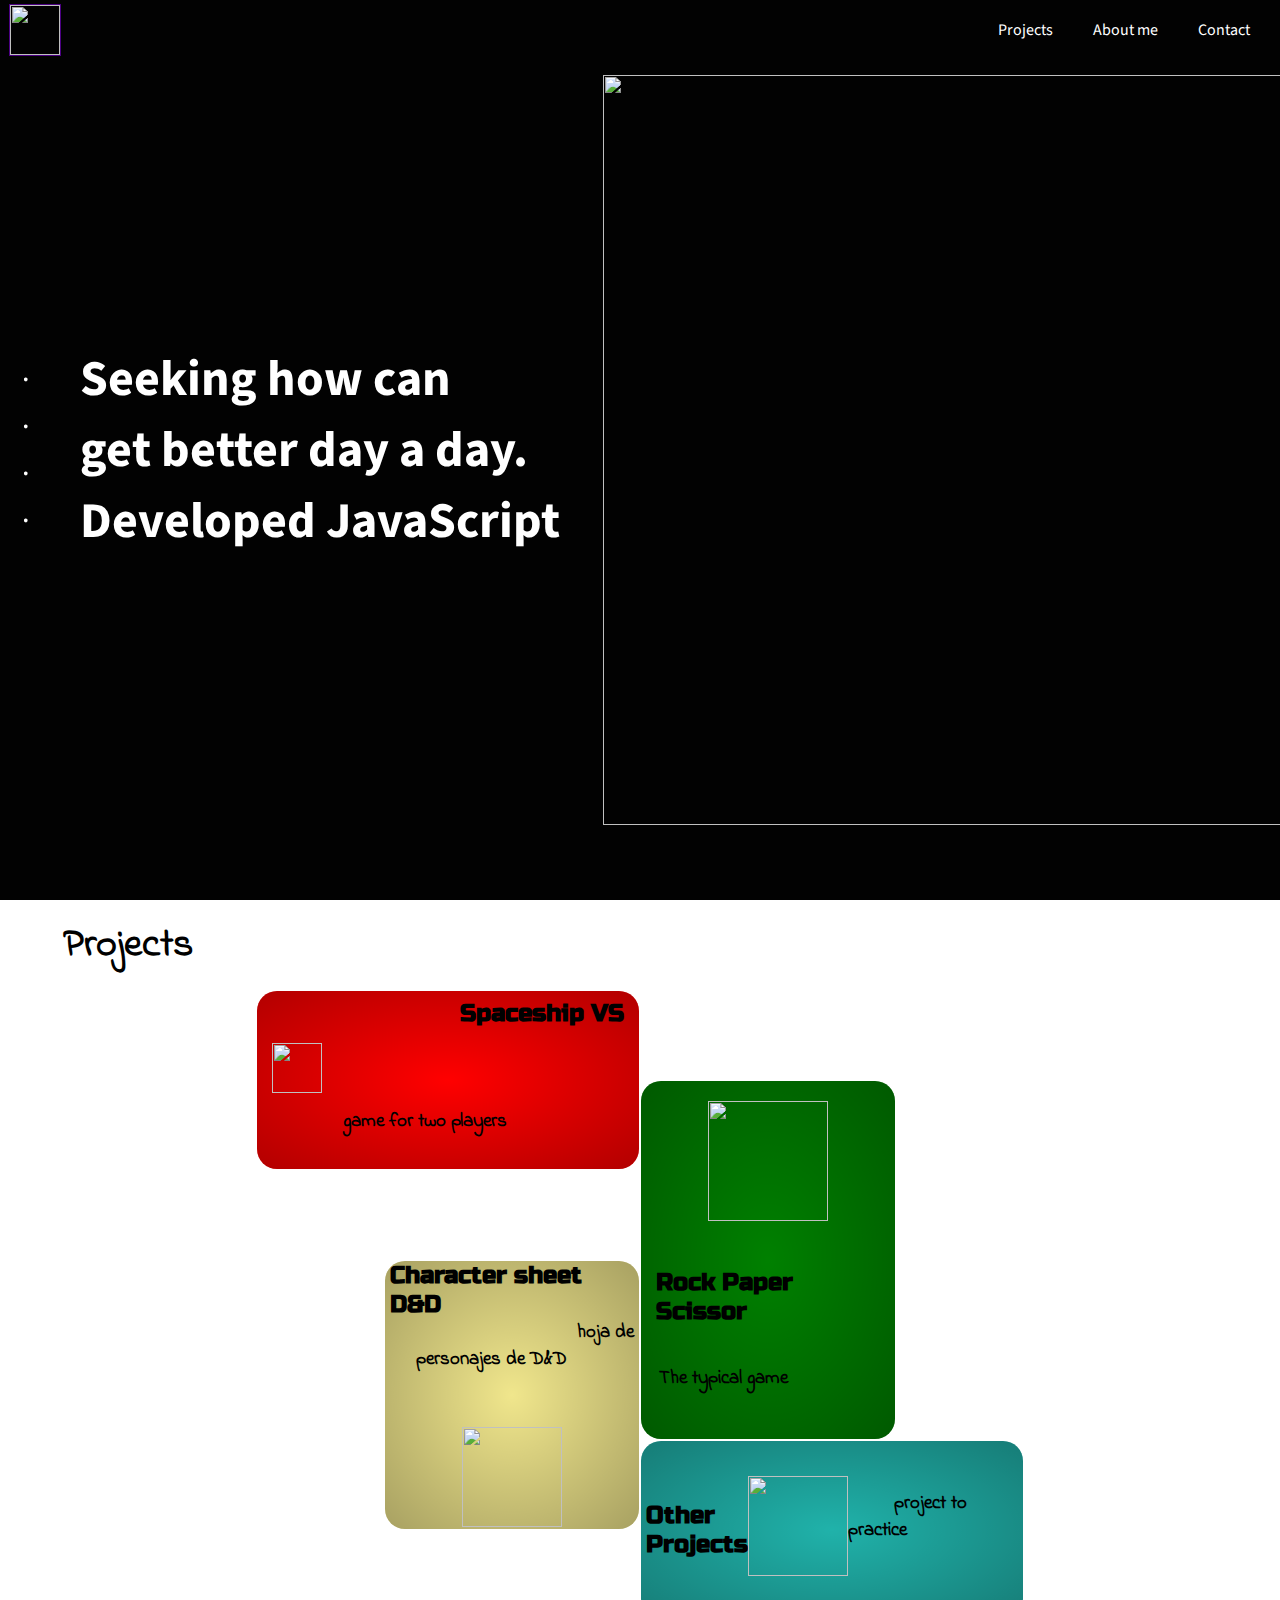
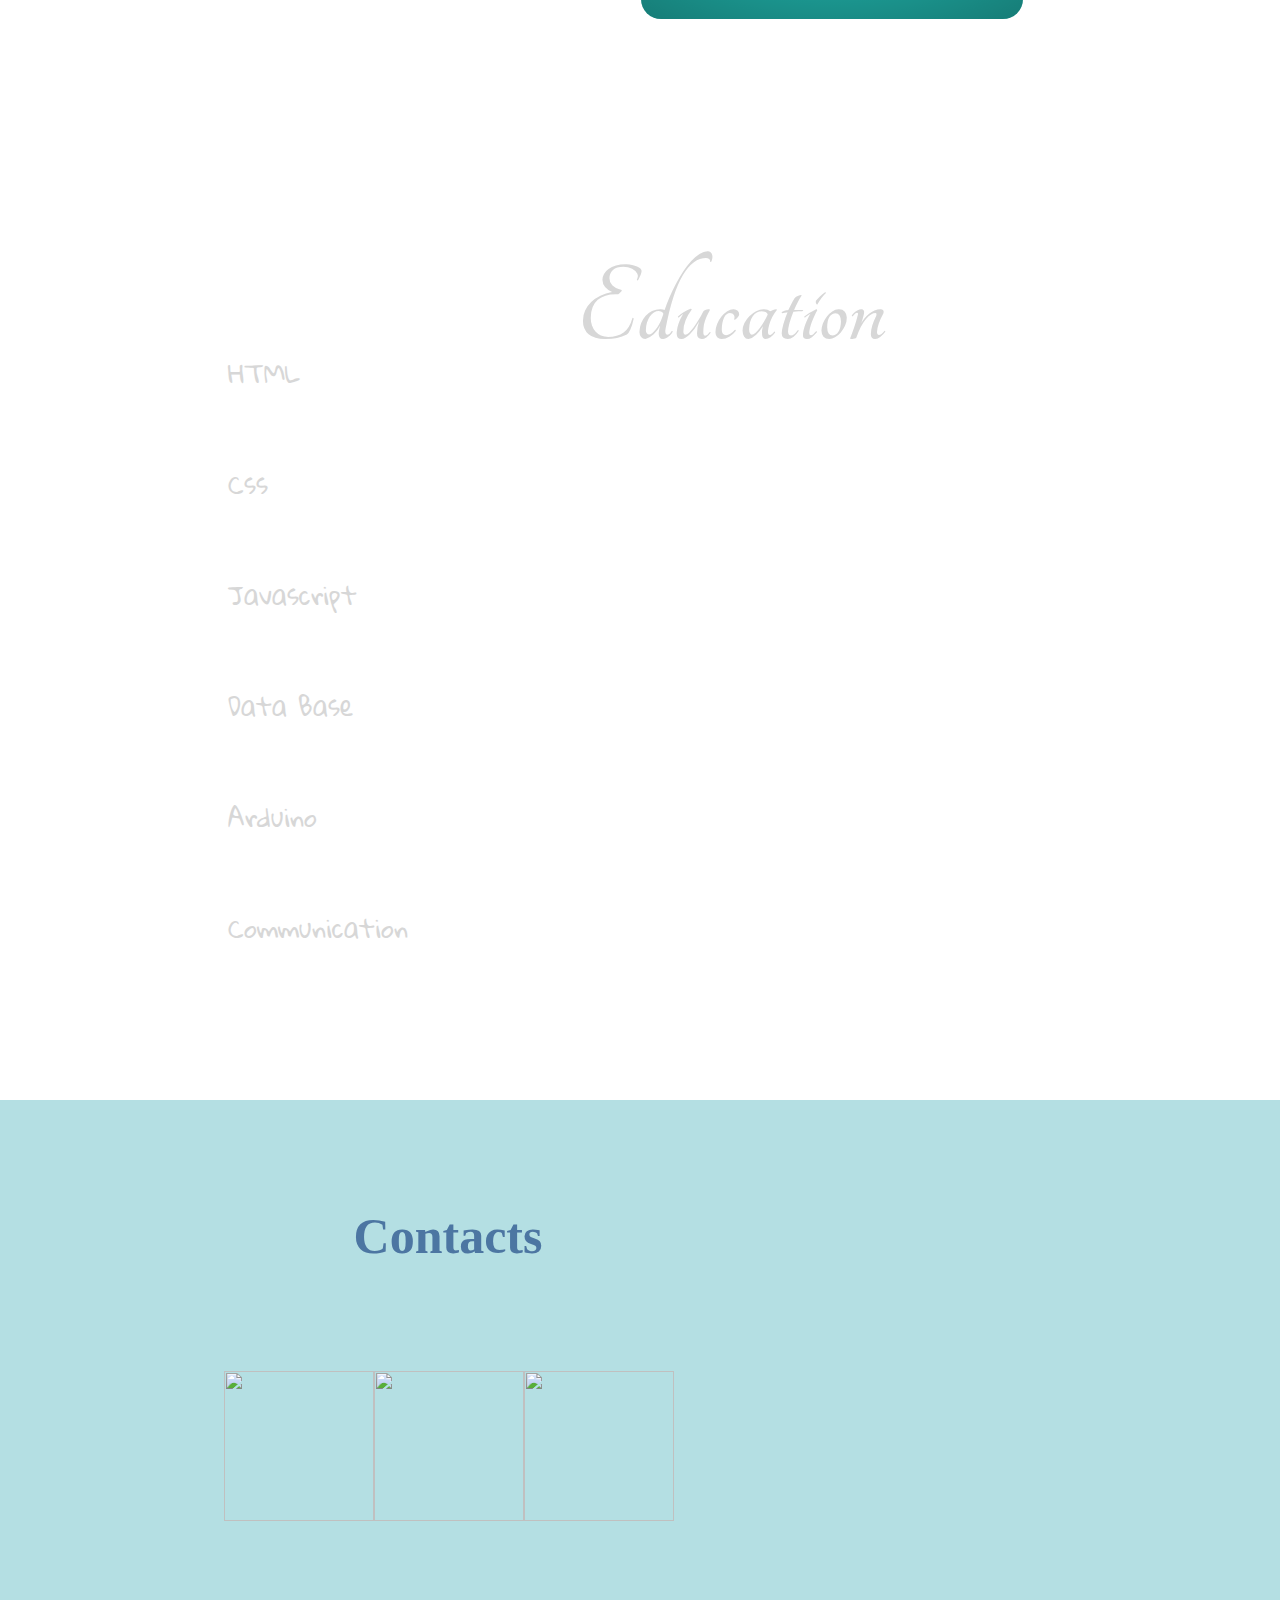
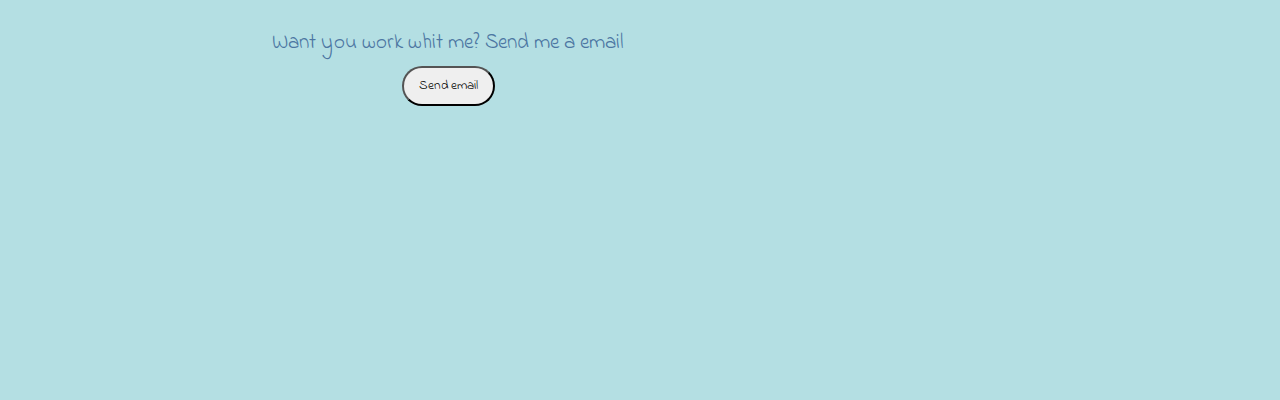
==== index.html @ deb3b465 "terminada version 1 pc" ====
<!DOCTYPE html>
<html lang="en">
<head>
    <meta charset="UTF-8">
    <meta name="viewport" content="width=device-width, initial-scale=1.0">
    <link rel="icon" href="./utils/images/logo.png">
    <link href="https://fonts.googleapis.com/css2?family=Gloria+Hallelujah&family=Kranky&family=Permanent+Marker&family=Playfair+Display&family=Tangerine:wght@700&display=swap" rel="stylesheet">    <link href="https://fonts.googleapis.com/css2?family=Indie+Flower&family=Russo+One&display=swap" rel="stylesheet">
    <link href="https://fonts.googleapis.com/css2?family=Source+Sans+Pro:wght@600&display=swap" rel="stylesheet">
    <link rel="stylesheet" href="./utils/css/style.css">
    <title>Enrique Rodríguez</title>
</head>
<body id="body">
    <nav class="nav">
        <a id="globalNavHeader" class="nav--header"><p class="point--header">·</p><span class="point--header--title"> Header</span></a>
        <a id="globalNavProject" class="nav--projects"><p class="point--projects">·</p><span class="point--projects--title"> Projects</span></a>
        <a id="globalNavEducation" class="nav--education"><p class="point--education">·</p><span class="point--education--title"> Education</span></a>
        <a id="globalNavContact" class="nav--contact"><p class="point--contact">·</p><span class="point--contact--title"> Contact</span></a>
    </nav>
    <header class="header" id="header">
        <div class="header__top">
            <figure class="header__top__figure">
                <img class="header__top__figure--logo" src="./utils/images/logo.png" alt="">
            </figure>       
            <ul class="header__top__nav">
                <li id="headNavProject" class="header__top__nav__li">
                    <p class="header__top__nav__li--projects" id="navProjects">Projects</p>
                </li>
                <li id="HeadNavEducation" class="header__top__nav__li">
                    <p class="header__top__nav__li--about-me" id="navEducation">About me</p>
                </li>
                <li id="HeadNavContact" class="header__top__nav__li">
                    <p class="header__top__nav__li--contact" id="navContact">Contact</p>
                </li>
            </ul>
        </div>
        <div class="header__body">
            <div class="container--header-body">
                <h1 class="header__body__h1">Seeking how can<br>get better day a day.<br>Developed JavaScript</h1>
            </div>
            <div class="container--header-body">
                <img class="header__body__img" src="./utils/images/foto-fondo.png" alt="">
            </div>
        </div>
    </header>

    <section class="projects" id="projects">
        <h1 class="projects--title">Projects</h1>
        <article id="projectOne" class="projects__one">
            <div>
                <h2 class="projects__one__h2">Spaceship VS</h2>
                <figure class="projects__one__figure">
                    <img class="projects__one__figure__img" src="./utils/images/nave.png" alt="">
                    <img id="lightning" class="projects__one__figure__img--two hidden" src="./utils/images/rayo.png" alt="">
                </figure>
                <h3 class="projects__one__h3"><span>It´s a little</span> game for two players <span>when you can destroy a your friend or... enemy</span></h3>
            </div>
        </article>

        <article id="projectTwo" class="projects__two">
            <div>
                <figure class="projects__two__figure">
                    <img id="paper" class="projects__two__figure__img" src="./utils/images/papel.png" alt="">
                </figure>
                <h2 class="projects__two__h2">Rock Paper Scissor</h2>
                <h3 class="projects__two__h3">The typical game<span>, soon, rock, paper, scissor, lizard, spock 🖖</span></h3>
            </div>
        </article>

        <article id="projectThree" class="projects__three">
            <div>
                <h2 class="projects__two__h2">Character sheet D&D</h2>
                <h3 class="projects__three__h3"><span>Esta vez en español, </span>hoja de personajes de D&D<span> ayudas para hacer tu personaje más rápido</span></h3>
                    <figure class="projects__three__figure">
                        <img id="dyd" class="projects__three__figure__img" src="./utils/images/dragon.png" alt="">
                        <img id="dydComplete" class="projects__three__figure__img--complete hidden" src="./utils/images/logodyd.png" alt="">
                    </figure>
            </div>
        </article>

        <article id="projectFour" class="projects__four">
            <div class="project__four__div">
                <h3 class="projects__four__h3"><span>Other </span>project to practice <span>what i have learned</span></h3>
                <figure class="projects__four__figure">
                    <img id="raiz" class="projects__four__figure__img" src="./utils/images/raiz.png" alt="">
                    <img id="arbol" class="projects__four__figure__img hidden" src="./utils/images/arbol.png" alt="">
                </figure>
                <h2 class="projects__four__h2">Other Projects</h2>
            </div>
        </article>
    </section>

    <section class="education" id="education">
        <article class="education__code">
            <h1 class="education__code--title">Education</h1>
            <div class="education__code--program">
                <p id="html">HTML</p>
                <p id="css">Css</p>
                <p id="javascript">Javascript</p>
                <p id="dataBase">Data Base</p>
                <p id="arduino">Arduino</p>
                <p id="communication">Communication</p>
            </div>
        </article>
        <article class="education__dev">
            <div class="education__dev__html">
                <img class="education__dev__html__img html hidden" src="./utils/images/html.png" alt="">
            </div>
            <div class="education__dev__css">
                <img class="education__dev__css__img css hidden" src="./utils/images/css.png" alt="">
            </div>
            <div class="education__dev__sass">
                <img class="education__dev__sass__img css hidden" src="./utils/images/sass.png" alt="">
            </div>
            <div class="education__dev__js">
                <img class="education__dev__js__img javascript hidden" src="./utils/images/js.png" alt="">
            </div>
            <div class="education__dev__typescript">
                <img class="education__dev__typescript__img javascript hidden" src="./utils/images/typescript.png" alt="">
            </div>
            <div class="education__dev__node">
                <img class="education__dev__node__img javascript hidden" src="./utils/images/node.png" alt="">
            </div>
            <div class="education__dev__johnny-five">
                <img class="education__dev__johnny-five__img javascript hidden" src="./utils/images/j5-logo.svg" alt="">
            </div>
            <div class="education__dev__arduino">
                <img class="education__dev__arduino__img arduino hidden" src="./utils/images/arduino.png" alt="">
            </div>
            <div class="education__dev__sql">
                <img class="education__dev__sql__img dataBase hidden" src="./utils/images/sql-logo.png" alt="">
            </div>
            <div class="education__dev__mysql">
                <img class="education__dev__mysql__img dataBase hidden" src="./utils/images/mysql.png" alt="">
            </div>
            <div class="education__dev__git">
                <img class="education__dev__git__img communication other hidden" src="./utils/images/git-logo.png" alt="">
            </div>
            <div class="education__dev__uml">
                <img class="education__dev__git__img communication other hidden" src="https://image.winudf.com/v2/image/dXRuZy5yb21hbi5hcHAudW1sX2ljb25fMF9hYzNmZGY5OQ/icon.png?w=170&fakeurl=1" alt="">
            </div>
        </article>
    </section>

    <footer class="footer" id="footer">
        <div class="footer__contacts">
            <h1 class="footer__contacts--title">Contacts</h1>
            <div class="footer__contacts--red">
                <img src="https://i.pinimg.com/originals/58/f4/72/58f4723d8f23906bdcb058604075ad2a.png" alt="">
                <img src="./utils/images/git-logo.png" alt="">
                <img src="https://pluspng.com/img-png/linkedin-png-256x256-px-linkedin-logo-png-download-256.png" alt="">
            </div>
            <div class="footer__contact--email">
                <p>Want you work whit me? Send me a email</p>
                <div class="footer__contact--email--send">
                    <input id="send" class="button" type="button" value="Send email">
                </div>
            </div>
        </div>
    </footer>
    <script type="module" src="./assets/index.js"></script>
</body>
</html>
---- utils/css/style.css ----
.footer .footer__contacts .footer__contact--email, .footer .footer__contacts .footer__contacts--red, .footer .footer__contacts, .education .education__dev, .education .education__code, .education, .projects .projects__one .projects__one__figure, .projects .projects--title, .header .header__body .container--header-body, .header .header__top .header__top__nav .header__top__nav__li p, .header .header__top .header__top__nav, .header .header__top .header__top__figure, .header .header__top, .nav a, .nav a .point--contact, .nav a .point--education, .nav a .point--projects, .nav a .point--header, .nav {
  display: flex;
  justify-content: center;
  align-items: center;
}

.projects, .header {
  width: 100vw;
  height: 100vh;
  max-width: 100%;
}

* {
  margin: 0;
  padding: 0;
}

html {
  scroll-behavior: smooth;
}

body {
  overflow: hidden;
}

.nav {
  height: 100vh;
  position: fixed;
  top: 0;
  left: 0;
  color: white;
  z-index: 10;
  flex-direction: column;
  align-items: flex-start;
  margin-left: 10px;
  font-family: "Source sand serif";
  cursor: pointer;
}
.nav a .point--contact, .nav a .point--education, .nav a .point--projects, .nav a .point--header {
  margin: 2px 0px;
  width: 30px;
  cursor: pointer;
  font-size: 30px;
  transition: 1s;
}
.nav a .point--contact--title, .nav a .point--education--title, .nav a .point--projects--title, .nav a .point--header--title {
  position: absolute;
  left: -150px;
  transition: 0.7s;
  cursor: pointer;
  font-size: 25px;
}
.nav a {
  position: relative;
}
.nav a:hover span {
  left: 20px;
}

.header {
  position: relative;
}
.header .header__top {
  width: inherit;
  max-width: inherit;
  height: 60px;
  justify-content: space-between;
  position: absolute;
  z-index: 3;
}
.header .header__top .header__top__figure {
  outline: 1px solid indigo;
  width: 50px;
  height: 50px;
  margin-left: 10px;
}
.header .header__top .header__top__figure .header__top__figure--logo {
  width: 100%;
  height: 100%;
}
.header .header__top .header__top__nav {
  margin-right: 10px;
  list-style: none;
}
.header .header__top .header__top__nav .header__top__nav__li p {
  margin: 0 20px;
  cursor: pointer;
  color: white;
  font-family: "Source Sans Pro", sans-serif;
  text-align: center;
  transition: 0.5s;
}
.header .header__top .header__top__nav .header__top__nav__li p:hover {
  font-size: 20px;
}
.header .header__body {
  background-color: #020202;
  height: 100%;
  width: 100%;
  display: grid;
  grid-template-columns: 50% 50%;
  position: relative;
  overflow: hidden;
}
.header .header__body .container--header-body .header__body__h1 {
  color: white;
  grid-column: 1/2;
  position: absolute;
  margin: 0 50px;
  z-index: 2;
  font-family: "Source Sans Pro", sans-serif;
  font-size: 50px;
}
.header .header__body .container--header-body .header__body__img {
  grid-template-rows: 2/3;
  width: 715px;
  height: 750px;
  overflow: none;
  position: absolute;
  z-index: 1;
}

.projects {
  display: grid;
  grid-template-rows: repeat(10, 10%);
  grid-template-columns: repeat(10, 10%);
  font-family: "Indie Flower", cursive;
  background-image: url("../images/pintura.jpg");
  background-position: center;
  background-size: cover;
}
.projects .projects--title {
  grid-column: 1/3;
  font-size: 40px;
}
.projects .projects__four, .projects .projects__three, .projects .projects__two, .projects .projects__one {
  border-radius: 20px;
  margin: 1px;
  transition: 1s;
  cursor: pointer;
}
.projects .projects__four div, .projects .projects__three div, .projects .projects__two div, .projects .projects__one div {
  display: flex;
  flex-direction: column;
  justify-content: space-around;
  height: 100%;
  background: radial-gradient(rgba(255, 255, 255, 0), rgba(0, 0, 0, 0.3));
  border-radius: 20px;
  padding: 0px 5px;
}
.projects .projects__four h2, .projects .projects__three h2, .projects .projects__two h2, .projects .projects__one h2 {
  font-family: "Russo One", sans-serif;
}
.projects .projects__four .projects__four__h3 span, .projects .projects__three .projects__three__h3 span, .projects .projects__two .projects__two__h3 span, .projects .projects__one .projects__one__h3 span {
  visibility: hidden;
}
.projects .projects__four:hover, .projects .projects__three:hover, .projects .projects__two:hover, .projects .projects__one:hover {
  transform: scale(1.5);
  z-index: 10;
}
.projects .projects__four:hover span, .projects .projects__three:hover span, .projects .projects__two:hover span, .projects .projects__one:hover span {
  visibility: visible;
}
.projects .projects__one {
  grid-column: 3/6;
  grid-row: 2/4;
  background-color: red;
}
.projects .projects__one .projects__one__h2 {
  text-align: right;
  margin-right: 10px;
}
.projects .projects__one .projects__one__figure {
  justify-content: start;
}
.projects .projects__one .projects__one__figure__img {
  width: 50px;
  height: 50px;
  margin-left: 10px;
}
.projects .projects__one .projects__one__figure__img--two {
  width: 65px;
  height: 45px;
}
.projects .projects__one .projects__one__h3 {
  text-align: right;
  margin-right: 15px;
}
.projects .projects__two {
  grid-column: 6/8;
  grid-row: 3/7;
  background-color: green;
}
.projects .projects__two .projects__two__h2 {
  margin-left: 10px;
}
.projects .projects__two .projects__two__figure {
  text-align: center;
}
.projects .projects__two .projects__two__figure .projects__two__figure__img {
  width: 120px;
  height: 120px;
}
.projects .projects__two .projects__two__h3 {
  text-align: center;
}
.projects .projects__three {
  grid-column: 4/6;
  grid-row: 5/8;
  background-color: khaki;
}
.projects .projects__three .projects__three__h2 {
  text-align: right;
  margin-right: 10px;
}
.projects .projects__three .projects__three__figure {
  text-align: center;
}
.projects .projects__three .projects__three__figure .projects__three__figure__img {
  width: 100px;
  height: 100px;
}
.projects .projects__three .projects__three__figure .projects__three__figure__img--complete {
  width: 220px;
  height: 120px;
}
.projects .projects__three .projects__three__h3 {
  text-align: right;
}
.projects .projects__four {
  grid-column: 6/9;
  grid-row: 7/9;
  background-color: lightseagreen;
}
.projects .projects__four .project__four__div {
  flex-direction: row-reverse;
  justify-content: center;
  align-items: center;
}
.projects .projects__four .projects__four__figure__img {
  box-sizing: border-box;
  width: 100px;
  height: 100px;
}
.education {
  height: 100vh;
  position: relative;
  font-family: "Tangerine", cursive;
  font-size: 58px;
  background-image: url(https://i.pinimg.com/originals/39/2a/18/392a18f48f364f2d7e80606d2221eb50.jpg);
  background-repeat: no-repeat;
  background-size: 150%;
  background-position-x: center;
}
.education .education__code {
  flex-direction: column;
  width: 70%;
  margin-right: 10%;
  color: #D7D7D7;
}
.education .education__code .education__code--title {
  position: absolute;
  top: 50px;
  left: 45%;
}
.education .education__code .education__code--program {
  width: 50%;
}
.education .education__code .education__code--program p {
  width: inherit;
  padding: 30px;
  padding-right: 50%;
  font-size: 25px;
  margin-right: 10%;
  font-family: "Gloria Hallelujah", cursive;
  cursor: pointer;
}
.education .education__code .education__code--program p:hover {
  text-decoration: line-through;
}
.education .education__dev {
  width: 30%;
  flex-wrap: wrap;
  background-color: rgba(255, 255, 255, 0.9);
  border-radius: 50px;
  margin-right: 20px;
}
.education .education__dev img {
  width: 100px;
  height: 100px;
  margin: 15px;
}
.education .education__dev .education__dev__sql__img {
  height: 60px;
}

.footer {
  height: 100vh;
  background-image: url(https://i2.wp.com/mbcgroup.co/wp-content/uploads/2019/02/Contact-us-2.jpg?ssl=1);
  background-size: contain;
  background-repeat: no-repeat;
  background-color: #B4DFE3;
  background-position: bottom;
  color: #4C76A2;
}
.footer .footer__contacts {
  width: 70%;
  height: 80%;
  flex-direction: column;
  justify-content: space-evenly;
}
.footer .footer__contacts .footer__contacts--title {
  font-size: 50px;
  font-family: "Permanent Marker", cursive;
}
.footer .footer__contacts .footer__contacts--red {
  width: 50%;
  justify-content: space-between;
  cursor: pointer;
}
.footer .footer__contacts .footer__contacts--red img {
  width: 150px;
  height: 150px;
}
.footer .footer__contacts .footer__contact--email {
  flex-direction: column;
}
.footer .footer__contacts .footer__contact--email p {
  font-size: 21px;
  font-family: "Indie Flower", cursive;
}
.footer .footer__contacts .footer__contact--email .button, .footer .footer__contacts .footer__contact--email .email {
  padding: 7px;
  border-radius: 20px;
  margin: 8px;
  outline: none;
}
.footer .footer__contacts .footer__contact--email .email {
  width: 200px;
  font-family: "Indie Flower", cursive;
}
.footer .footer__contacts .footer__contact--email .button {
  font-family: "Indie Flower", cursive;
  padding: 8px 15px;
  cursor: pointer;
}

.hidden {
  display: none;
}

/*# sourceMappingURL=style.css.map */
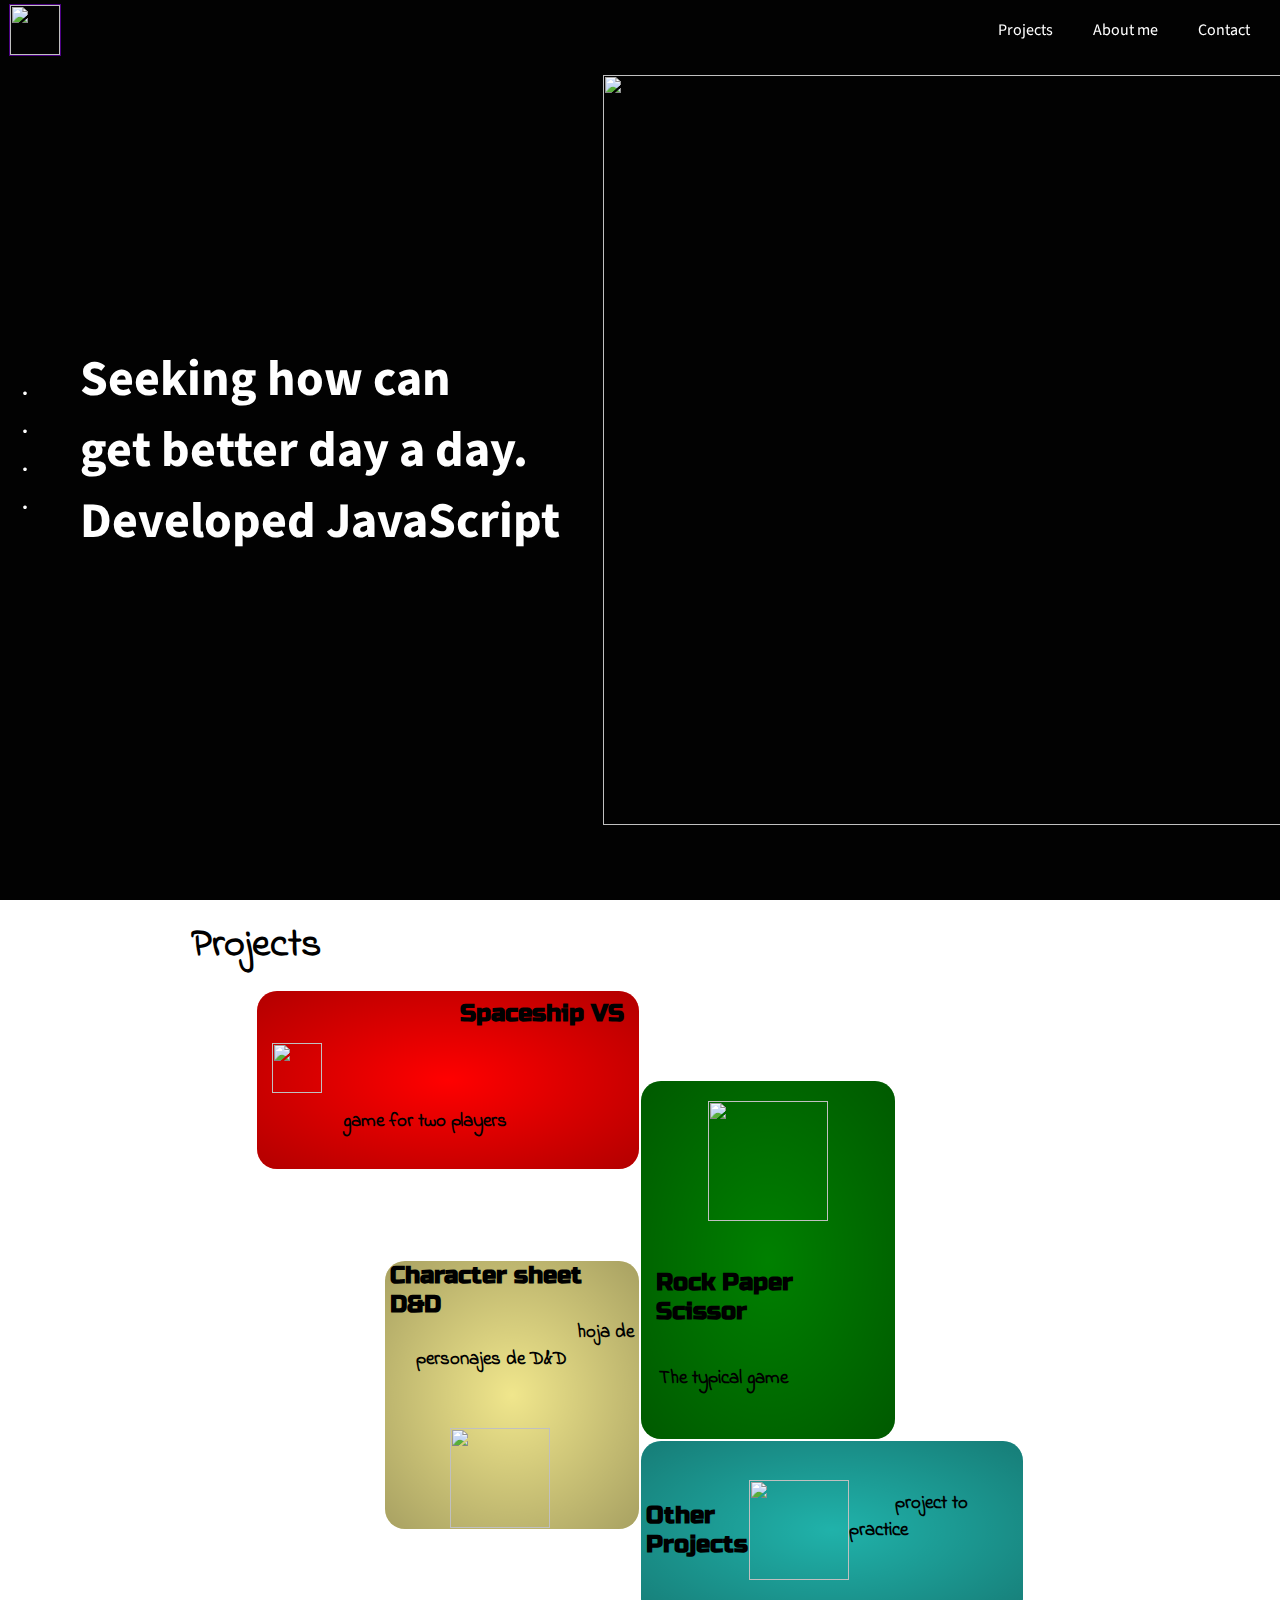
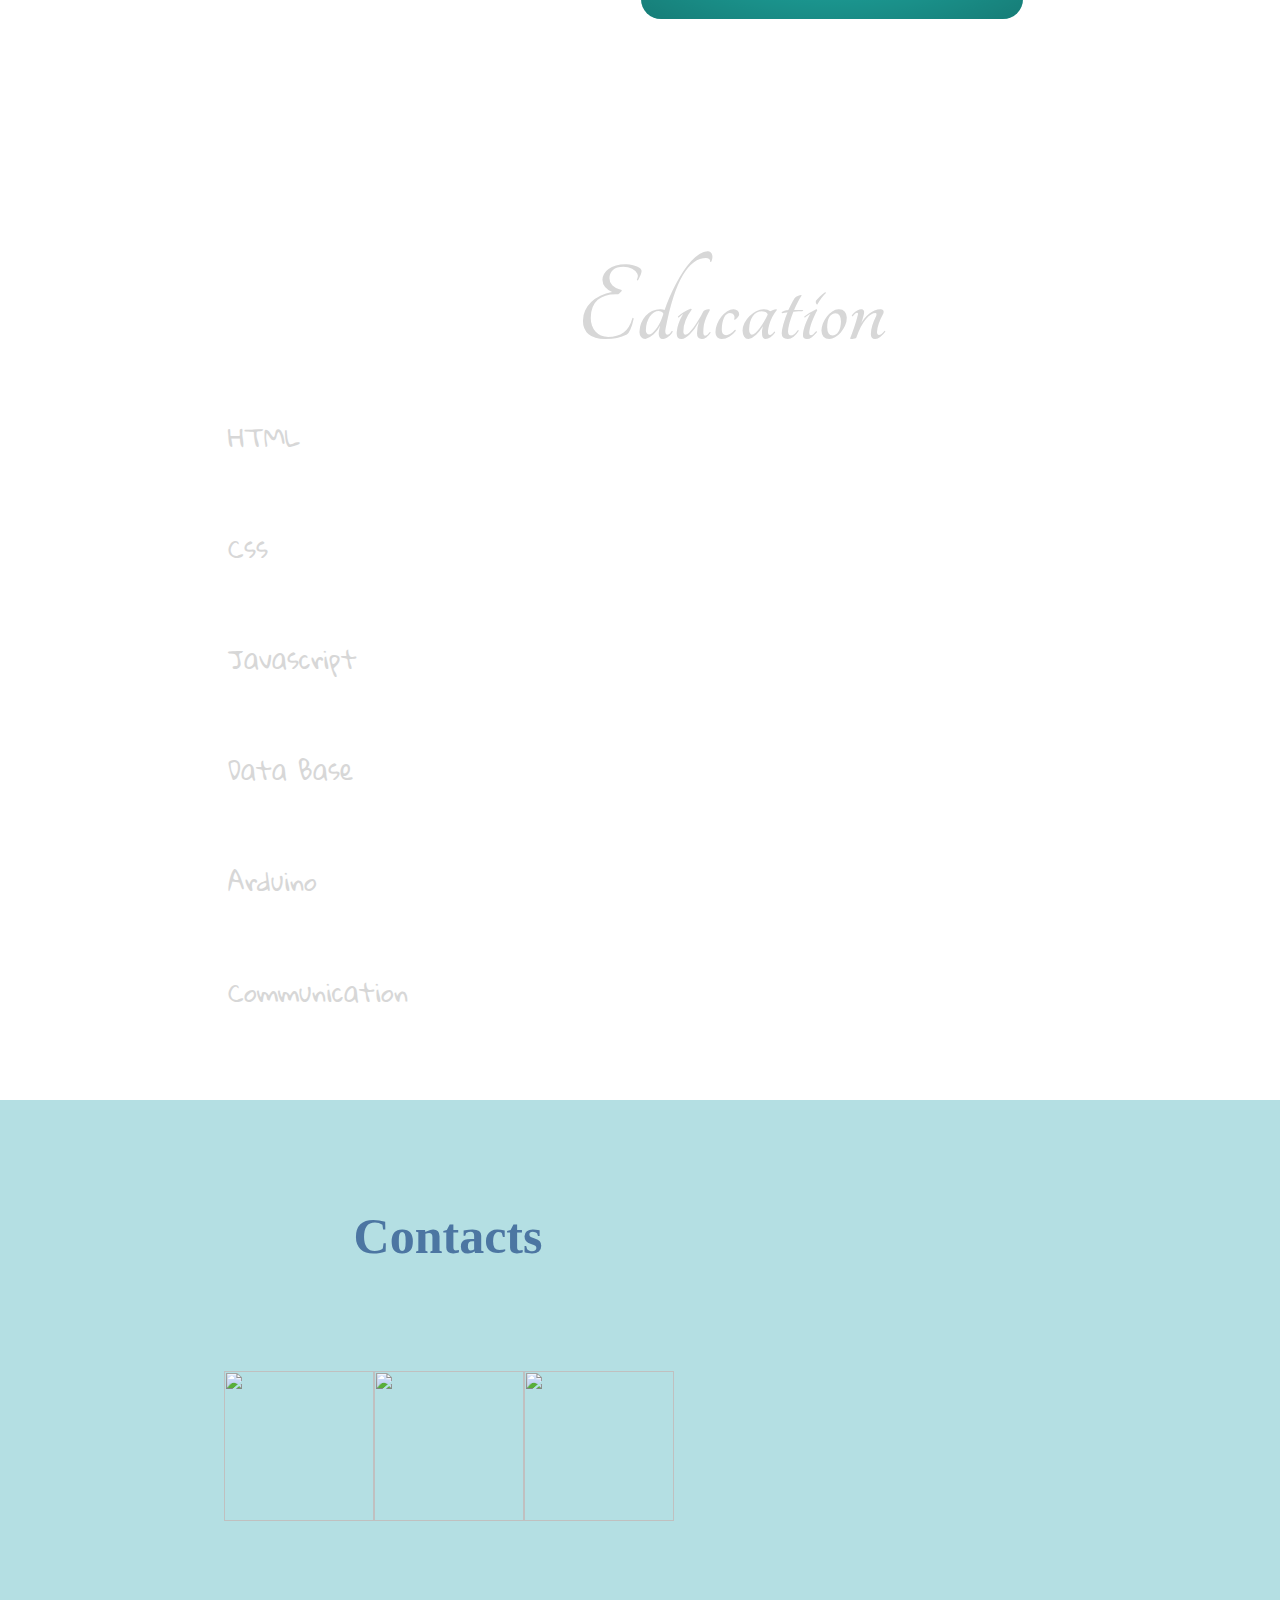
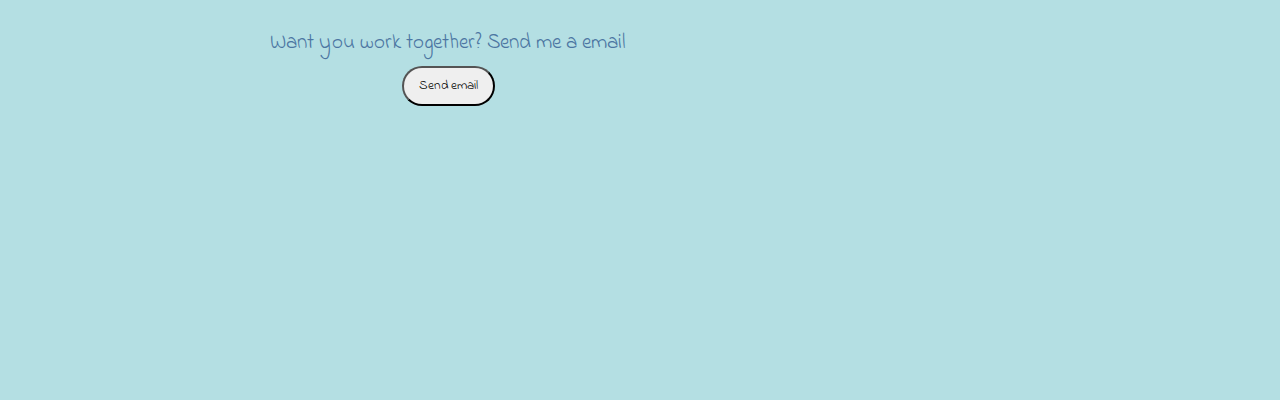
==== commit 8ce084da: "mejorada animaciones" ====
--- a/index.html
+++ b/index.html
@@ -19,7 +19,7 @@
     <header class="header" id="header">
         <div class="header__top">
             <figure class="header__top__figure">
-                <img class="header__top__figure--logo" src="./utils/images/logo.png" alt="">
+                <img id="navHeader" class="header__top__figure--logo" src="./utils/images/logo.png" alt="">
             </figure>       
             <ul class="header__top__nav">
                 <li id="headNavProject" class="header__top__nav__li">
@@ -72,7 +72,7 @@
                 <h3 class="projects__three__h3"><span>Esta vez en español, </span>hoja de personajes de D&D<span> ayudas para hacer tu personaje más rápido</span></h3>
                     <figure class="projects__three__figure">
                         <img id="dyd" class="projects__three__figure__img" src="./utils/images/dragon.png" alt="">
-                        <img id="dydComplete" class="projects__three__figure__img--complete hidden" src="./utils/images/logodyd.png" alt="">
+                        <img id="dydComplete" class="projects__three__figure__img--complete" src="./utils/images/logodyd.png" alt="">
                     </figure>
             </div>
         </article>
@@ -82,7 +82,7 @@
                 <h3 class="projects__four__h3"><span>Other </span>project to practice <span>what i have learned</span></h3>
                 <figure class="projects__four__figure">
                     <img id="raiz" class="projects__four__figure__img" src="./utils/images/raiz.png" alt="">
-                    <img id="arbol" class="projects__four__figure__img hidden" src="./utils/images/arbol.png" alt="">
+                    <img id="arbol" class="projects__four__figure__img--complete" src="./utils/images/arbol.png" alt="">
                 </figure>
                 <h2 class="projects__four__h2">Other Projects</h2>
             </div>
@@ -150,7 +150,7 @@
                 <img src="https://pluspng.com/img-png/linkedin-png-256x256-px-linkedin-logo-png-download-256.png" alt="">
             </div>
             <div class="footer__contact--email">
-                <p>Want you work whit me? Send me a email</p>
+                <p>Want you work together? Send me a email</p>
                 <div class="footer__contact--email--send">
                     <input id="send" class="button" type="button" value="Send email">
                 </div>
--- a/utils/css/style.css
+++ b/utils/css/style.css
@@ -8,11 +8,16 @@
   width: 100vw;
   height: 100vh;
   max-width: 100%;
+  overflow: hidden;
 }
 
 * {
   margin: 0;
   padding: 0;
+  -moz-user-select: none;
+  -webkit-user-select: none;
+  -ms-user-select: none;
+  user-select: none;
 }
 
 html {
@@ -34,7 +39,6 @@
   align-items: flex-start;
   margin-left: 10px;
   font-family: "Source sand serif";
-  cursor: pointer;
 }
 .nav a .point--contact, .nav a .point--education, .nav a .point--projects, .nav a .point--header {
   margin: 2px 0px;
@@ -52,6 +56,7 @@
 }
 .nav a {
   position: relative;
+  cursor: pointer;
 }
 .nav a:hover span {
   left: 20px;
@@ -65,7 +70,7 @@
   max-width: inherit;
   height: 60px;
   justify-content: space-between;
-  position: absolute;
+  position: fixed;
   z-index: 3;
 }
 .header .header__top .header__top__figure {
@@ -73,6 +78,7 @@
   width: 50px;
   height: 50px;
   margin-left: 10px;
+  z-index: 20;
 }
 .header .header__top .header__top__figure .header__top__figure--logo {
   width: 100%;
@@ -130,7 +136,7 @@
   background-size: cover;
 }
 .projects .projects--title {
-  grid-column: 1/3;
+  grid-column: 2/4;
   font-size: 40px;
 }
 .projects .projects__four, .projects .projects__three, .projects .projects__two, .projects .projects__one {
@@ -214,15 +220,34 @@
   margin-right: 10px;
 }
 .projects .projects__three .projects__three__figure {
+  position: relative;
   text-align: center;
+  width: 220px;
+  height: 120px;
+  transition: all 1s;
 }
 .projects .projects__three .projects__three__figure .projects__three__figure__img {
+  position: absolute;
   width: 100px;
   height: 100px;
+  transition: 1s;
+  top: 0;
+  left: 0;
+  right: 0;
+  bottom: 0;
+  margin: auto;
 }
 .projects .projects__three .projects__three__figure .projects__three__figure__img--complete {
+  position: absolute;
   width: 220px;
   height: 120px;
+  transition: 1s;
+  opacity: 0;
+  top: 0;
+  left: 0;
+  right: 0;
+  bottom: 0;
+  margin: auto;
 }
 .projects .projects__three .projects__three__h3 {
   text-align: right;
@@ -237,10 +262,37 @@
   justify-content: center;
   align-items: center;
 }
-.projects .projects__four .projects__four__figure__img {
+.projects .projects__four .projects__four__figure {
+  width: 200px;
+  height: 10px;
+  position: relative;
+}
+.projects .projects__four .projects__four__figure .projects__four__figure__img {
   box-sizing: border-box;
   width: 100px;
   height: 100px;
+  transition: 1s;
+  top: 0;
+  position: absolute;
+  top: 0;
+  left: 0;
+  right: 0;
+  bottom: 0;
+  margin: auto;
+}
+.projects .projects__four .projects__four__figure .projects__four__figure__img--complete {
+  box-sizing: border-box;
+  width: 100px;
+  height: 100px;
+  transition: 1s;
+  top: 0;
+  position: absolute;
+  top: 0;
+  left: 0;
+  right: 0;
+  bottom: 0;
+  margin: auto;
+  opacity: 0;
 }
 .education {
   height: 100vh;
@@ -249,14 +301,16 @@
   font-size: 58px;
   background-image: url(https://i.pinimg.com/originals/39/2a/18/392a18f48f364f2d7e80606d2221eb50.jpg);
   background-repeat: no-repeat;
-  background-size: 150%;
+  background-size: cover;
   background-position-x: center;
+  background-position-y: center;
 }
 .education .education__code {
   flex-direction: column;
   width: 70%;
   margin-right: 10%;
   color: #D7D7D7;
+  margin-top: 10%;
 }
 .education .education__code .education__code--title {
   position: absolute;
@@ -267,7 +321,7 @@
   width: 50%;
 }
 .education .education__code .education__code--program p {
-  width: inherit;
+  width: 140px;
   padding: 30px;
   padding-right: 50%;
   font-size: 25px;
@@ -328,6 +382,7 @@
 .footer .footer__contacts .footer__contact--email p {
   font-size: 21px;
   font-family: "Indie Flower", cursive;
+  text-align: center;
 }
 .footer .footer__contacts .footer__contact--email .button, .footer .footer__contacts .footer__contact--email .email {
   padding: 7px;
@@ -349,4 +404,250 @@
   display: none;
 }
 
+@media screen and (max-width: 1025px) {
+  .header .header__body .container--header-body .header__body__h1 {
+    margin-left: 70px;
+  }
+
+  .projects .projects__three .projects__three__figure .projects__three__figure__img {
+    width: 60px;
+    height: 60px;
+  }
+  .projects .projects__three .projects__three__figure .projects__three__figure__img--complete {
+    width: 110px;
+    height: 60px;
+  }
+}
+@media screen and (max-width: 768px) {
+  .projects .projects__one {
+    grid-column: 2/6;
+  }
+  .projects .projects__two {
+    grid-column: 6/9;
+  }
+  .projects .projects__three {
+    grid-column: 3/6;
+  }
+  .projects .projects__four {
+    grid-column: 6/10;
+  }
+
+  .education .education__code {
+    margin-left: 20px;
+  }
+
+  .footer .footer__contacts {
+    margin: auto;
+  }
+  .footer .footer__contacts .footer__contacts--red {
+    width: 100%;
+  }
+  .footer .footer__contacts .footer__contact--email p {
+    margin-bottom: 10px;
+  }
+}
+@media screen and (max-width: 562px) {
+  .nav {
+    display: none;
+  }
+
+  .header .header__top {
+    position: fixed;
+  }
+
+  .projects {
+    grid-template-rows: repeat(20, 5%);
+  }
+  .projects .projects--title {
+    grid-column: 4/8;
+    grid-row: 3;
+  }
+  .projects .projects__one {
+    grid-column: 3/9;
+    grid-row: 5/6;
+  }
+  .projects .projects__one .projects__one__h3 {
+    display: none;
+  }
+  .projects .projects__two {
+    grid-column: 3/9;
+    grid-row: 7/11;
+  }
+  .projects .projects__two .projects__two__figure .projects__two__figure__img {
+    width: 80px;
+    height: 80px;
+  }
+  .projects .projects__two .projects__two__h3 {
+    display: none;
+  }
+  .projects .projects__three {
+    grid-column: 3/9;
+    grid-row: 12/15;
+  }
+  .projects .projects__three .projects__three__h3 {
+    display: none;
+  }
+  .projects .projects__four {
+    grid-column: 3/9;
+    grid-row: 16/17;
+  }
+  .projects .projects__four .projects__four__h3 {
+    display: none;
+  }
+
+  .education .education__code {
+    margin-left: 0;
+  }
+  .education .education__code .education__code--title {
+    top: 70px;
+    left: auto;
+  }
+  .education .education__code .education__code--program p {
+    padding: 10px;
+    padding-left: 0px;
+  }
+  .education .education__dev img {
+    width: 80px;
+    height: 80px;
+  }
+
+  .footer .footer__contacts .footer__contacts--red {
+    width: 120%;
+  }
+  .footer .footer__contacts .footer__contacts--red img {
+    width: 100px;
+    height: 100px;
+  }
+}
+@media screen and (max-width: 320px) {
+  .footer .footer__contacts .footer__contacts--red img {
+    width: 80px;
+    height: 80px;
+  }
+}
+@media screen and (max-height: 414px) {
+  .nav {
+    display: none;
+  }
+
+  .header .header__body .container--header-body .header__body__h1 {
+    font-size: 38px;
+  }
+
+  .projects .projects--title {
+    grid-column: 5/7;
+    grid-row: 3/4;
+  }
+  .projects .projects__one {
+    grid-column: 2/5;
+    grid-row: 5/6;
+  }
+  .projects .projects__one .projects__one__h3 {
+    display: none;
+  }
+  .projects .projects__two {
+    grid-column: 2/5;
+    grid-row: 7/9;
+  }
+  .projects .projects__two div {
+    display: flex;
+    flex-direction: row-reverse;
+    align-items: center;
+  }
+  .projects .projects__two .projects__two__figure .projects__two__figure__img {
+    width: 80px;
+    height: 80px;
+  }
+  .projects .projects__two .projects__two__h3 {
+    display: none;
+  }
+  .projects .projects__three {
+    grid-column: 7/10;
+    grid-row: 7/9;
+  }
+  .projects .projects__three div {
+    display: flex;
+    flex-direction: row;
+    align-items: center;
+  }
+  .projects .projects__three .projects__three__h3 {
+    display: none;
+  }
+  .projects .projects__four {
+    grid-column: 7/10;
+    grid-row: 5/6;
+  }
+  .projects .projects__four .projects__four__h3 {
+    display: none;
+  }
+
+  .education .education__code {
+    margin-top: 5%;
+  }
+  .education .education__code .education__code--title {
+    font-size: 40px;
+    top: 15px;
+    left: 25%;
+  }
+  .education .education__code .education__code--program p {
+    padding: 1px;
+  }
+  .education .education__dev {
+    width: 60%;
+  }
+  .education .education__dev img {
+    width: 60px;
+    height: 60px;
+  }
+  .education .education__dev .education__dev__css__img {
+    width: 50px;
+  }
+  .education .education__dev .education__dev__sql__img {
+    height: 50px;
+  }
+
+  .footer {
+    background-position: right;
+    background-position-y: 58px;
+  }
+  .footer .footer__contacts {
+    height: 100%;
+    margin-left: 5%;
+  }
+  .footer .footer__contacts .footer__contacts--title {
+    margin-top: 5%;
+  }
+  .footer .footer__contacts .footer__contacts--red {
+    width: auto;
+  }
+  .footer .footer__contacts .footer__contacts--red img {
+    width: 100px;
+    height: 100px;
+  }
+}
+@media screen and (max-height: 568px) and (max-width: 320px) {
+  .header .header__top .header__top__figure {
+    display: none;
+  }
+
+  .education .education__code {
+    margin-top: 20%;
+  }
+  .education .education__dev img {
+    width: 60px;
+    height: 60px;
+  }
+  .education .education__dev .education__dev__css__img {
+    width: 50px;
+  }
+  .education .education__dev .education__dev__sql__img {
+    height: 50px;
+  }
+}
+@media screen and (max-height: 320px) and (max-width: 568px) {
+  .education .education__code .education__code--program p {
+    height: 35px;
+  }
+}
+
 /*# sourceMappingURL=style.css.map */
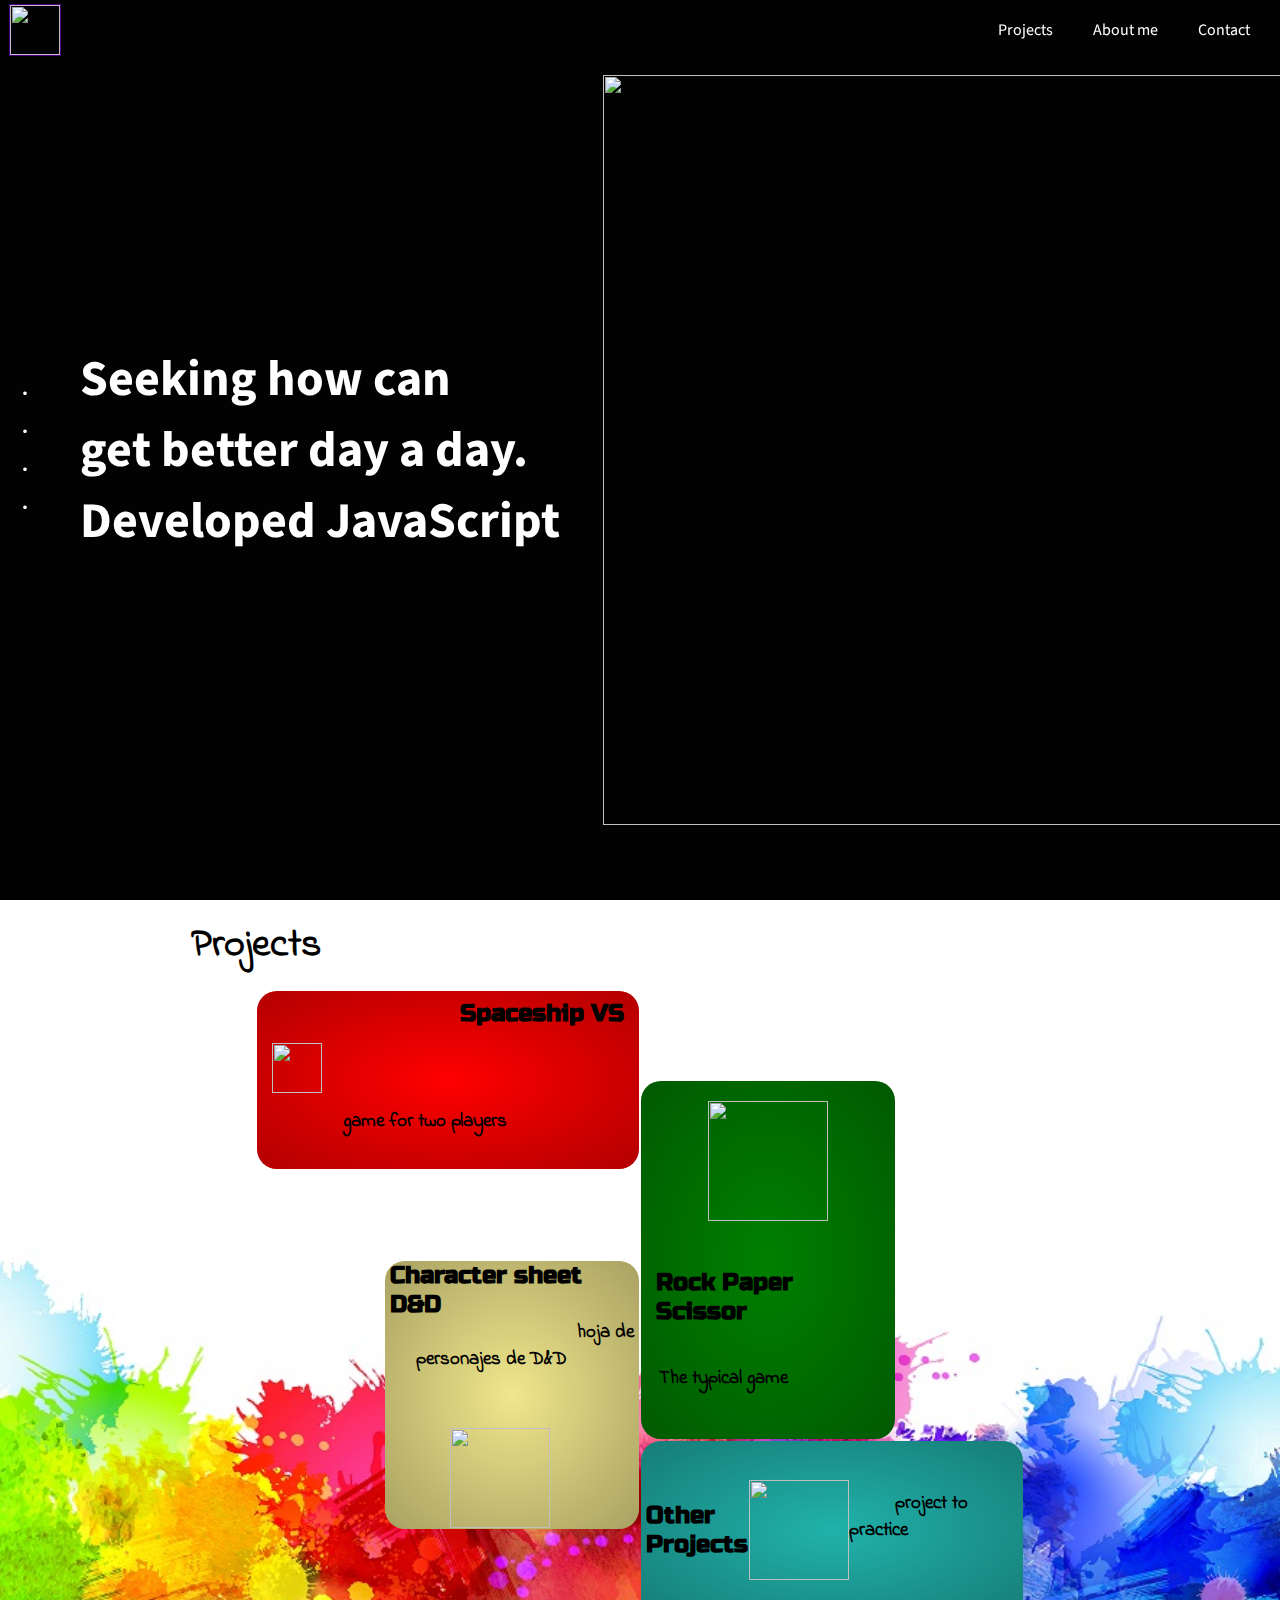
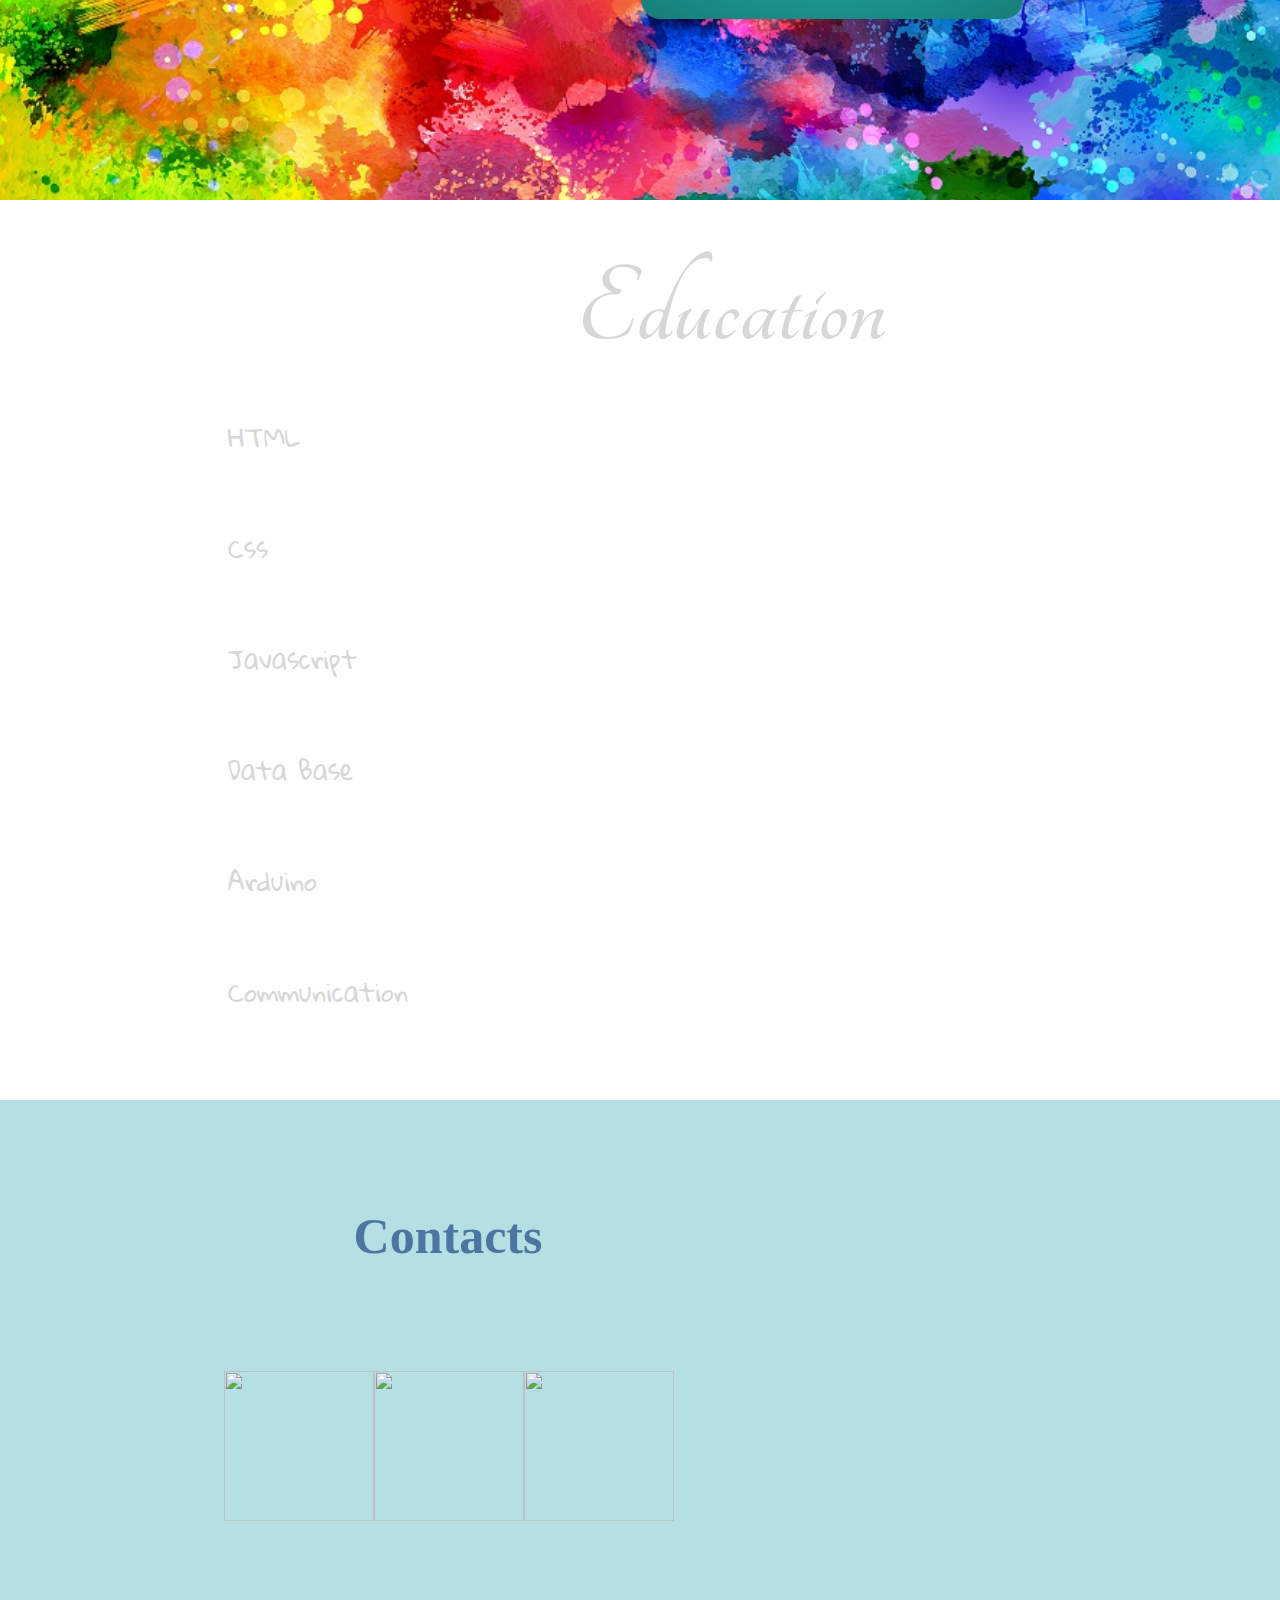
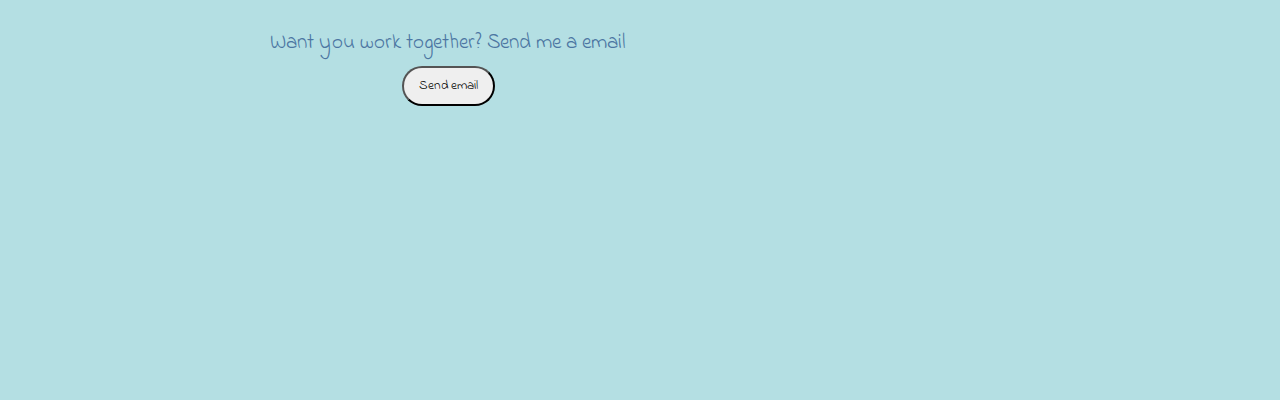
==== commit 5f03d511: "detalles" ====
--- a/index.html
+++ b/index.html
@@ -3,7 +3,7 @@
 <head>
     <meta charset="UTF-8">
     <meta name="viewport" content="width=device-width, initial-scale=1.0">
-    <link rel="icon" href="./utils/images/logo.png">
+    <link rel="icon" href="https://i.ibb.co/5h2cN8x/logo.png">
     <link href="https://fonts.googleapis.com/css2?family=Gloria+Hallelujah&family=Kranky&family=Permanent+Marker&family=Playfair+Display&family=Tangerine:wght@700&display=swap" rel="stylesheet">    <link href="https://fonts.googleapis.com/css2?family=Indie+Flower&family=Russo+One&display=swap" rel="stylesheet">
     <link href="https://fonts.googleapis.com/css2?family=Source+Sans+Pro:wght@600&display=swap" rel="stylesheet">
     <link rel="stylesheet" href="./utils/css/style.css">
@@ -19,7 +19,7 @@
     <header class="header" id="header">
         <div class="header__top">
             <figure class="header__top__figure">
-                <img id="navHeader" class="header__top__figure--logo" src="./utils/images/logo.png" alt="">
+                <img id="navHeader" class="header__top__figure--logo" src="https://i.ibb.co/5h2cN8x/logo.png" alt="">
             </figure>       
             <ul class="header__top__nav">
                 <li id="headNavProject" class="header__top__nav__li">
@@ -38,7 +38,7 @@
                 <h1 class="header__body__h1">Seeking how can<br>get better day a day.<br>Developed JavaScript</h1>
             </div>
             <div class="container--header-body">
-                <img class="header__body__img" src="./utils/images/foto-fondo.png" alt="">
+                <img class="header__body__img" src="https://i.ibb.co/8PHv962/foto-fondo.png" alt="">
             </div>
         </div>
     </header>
@@ -49,8 +49,8 @@
             <div>
                 <h2 class="projects__one__h2">Spaceship VS</h2>
                 <figure class="projects__one__figure">
-                    <img class="projects__one__figure__img" src="./utils/images/nave.png" alt="">
-                    <img id="lightning" class="projects__one__figure__img--two hidden" src="./utils/images/rayo.png" alt="">
+                    <img class="projects__one__figure__img" src="https://i.ibb.co/BBQPgmV/nave.png" alt="">
+                    <img id="lightning" class="projects__one__figure__img--two hidden" src="https://i.ibb.co/G2Z23nL/rayo.png" alt="">
                 </figure>
                 <h3 class="projects__one__h3"><span>It´s a little</span> game for two players <span>when you can destroy a your friend or... enemy</span></h3>
             </div>
@@ -59,7 +59,7 @@
         <article id="projectTwo" class="projects__two">
             <div>
                 <figure class="projects__two__figure">
-                    <img id="paper" class="projects__two__figure__img" src="./utils/images/papel.png" alt="">
+                    <img id="paper" class="projects__two__figure__img" src="https://i.ibb.co/T1JT19F/papel.png" alt="">
                 </figure>
                 <h2 class="projects__two__h2">Rock Paper Scissor</h2>
                 <h3 class="projects__two__h3">The typical game<span>, soon, rock, paper, scissor, lizard, spock 🖖</span></h3>
@@ -71,8 +71,8 @@
                 <h2 class="projects__two__h2">Character sheet D&D</h2>
                 <h3 class="projects__three__h3"><span>Esta vez en español, </span>hoja de personajes de D&D<span> ayudas para hacer tu personaje más rápido</span></h3>
                     <figure class="projects__three__figure">
-                        <img id="dyd" class="projects__three__figure__img" src="./utils/images/dragon.png" alt="">
-                        <img id="dydComplete" class="projects__three__figure__img--complete" src="./utils/images/logodyd.png" alt="">
+                        <img id="dyd" class="projects__three__figure__img" src="https://i.ibb.co/dP0skG4/dragon.png" alt="">
+                        <img id="dydComplete" class="projects__three__figure__img--complete" src="https://i.ibb.co/bFzxKYc/logodyd.png" alt="">
                     </figure>
             </div>
         </article>
@@ -81,8 +81,8 @@
             <div class="project__four__div">
                 <h3 class="projects__four__h3"><span>Other </span>project to practice <span>what i have learned</span></h3>
                 <figure class="projects__four__figure">
-                    <img id="raiz" class="projects__four__figure__img" src="./utils/images/raiz.png" alt="">
-                    <img id="arbol" class="projects__four__figure__img--complete" src="./utils/images/arbol.png" alt="">
+                    <img id="raiz" class="projects__four__figure__img" src="https://i.ibb.co/9bPGg1s/raiz.png" alt="">
+                    <img id="arbol" class="projects__four__figure__img--complete" src="https://i.ibb.co/qp4hDqn/arbol.png" alt="">
                 </figure>
                 <h2 class="projects__four__h2">Other Projects</h2>
             </div>
@@ -93,47 +93,65 @@
         <article class="education__code">
             <h1 class="education__code--title">Education</h1>
             <div class="education__code--program">
-                <p id="html">HTML</p>
-                <p id="css">Css</p>
-                <p id="javascript">Javascript</p>
-                <p id="dataBase">Data Base</p>
-                <p id="arduino">Arduino</p>
-                <p id="communication">Communication</p>
+                <div class="container--education--code">
+                    <div></div>
+                    <p id="htmlT">HTML</p>
+                </div>
+                <div class="container--education--code">
+                    <div></div>
+                    <p id="cssT">Css</p>
+                </div>
+                <div class="container--education--code">
+                    <div></div>
+                    <p id="javascriptT">Javascript</p>
+                </div>
+                <div class="container--education--code">
+                    <div></div>
+                    <p id="dataBaseT">Data Base</p>
+                </div>
+                <div class="container--education--code">
+                    <div></div>
+                    <p id="arduinoT">Arduino</p>
+                </div>
+                <div class="container--education--code">
+                    <div></div>
+                    <p id="communicationT">Communication</p>
+                </div>    
             </div>
         </article>
-        <article class="education__dev">
+        <article id="education__dev" class="education__dev">
             <div class="education__dev__html">
-                <img class="education__dev__html__img html hidden" src="./utils/images/html.png" alt="">
+                <img class="education__dev__html__img html hidden" src="https://i.ibb.co/rkdzCTQ/html.png" alt="">
             </div>
             <div class="education__dev__css">
-                <img class="education__dev__css__img css hidden" src="./utils/images/css.png" alt="">
+                <img class="education__dev__css__img css hidden" src="https://i.ibb.co/KbwCjRd/css.png" alt="">
             </div>
             <div class="education__dev__sass">
-                <img class="education__dev__sass__img css hidden" src="./utils/images/sass.png" alt="">
+                <img class="education__dev__sass__img css hidden" src="https://i.ibb.co/wMFXkSv/sass.png" alt="">
             </div>
             <div class="education__dev__js">
-                <img class="education__dev__js__img javascript hidden" src="./utils/images/js.png" alt="">
+                <img class="education__dev__js__img javascript hidden" src="https://i.ibb.co/zhYwYtz/js.png" alt="">
             </div>
             <div class="education__dev__typescript">
-                <img class="education__dev__typescript__img javascript hidden" src="./utils/images/typescript.png" alt="">
+                <img class="education__dev__typescript__img javascript hidden" src="https://i.ibb.co/42YZHxz/typescript.png" alt="">
             </div>
             <div class="education__dev__node">
-                <img class="education__dev__node__img javascript hidden" src="./utils/images/node.png" alt="">
+                <img class="education__dev__node__img javascript hidden" src="https://i.ibb.co/M99SdpJ/node.png" alt="">
             </div>
             <div class="education__dev__johnny-five">
                 <img class="education__dev__johnny-five__img javascript hidden" src="./utils/images/j5-logo.svg" alt="">
             </div>
             <div class="education__dev__arduino">
-                <img class="education__dev__arduino__img arduino hidden" src="./utils/images/arduino.png" alt="">
+                <img class="education__dev__arduino__img arduino hidden" src="https://i.ibb.co/pzNGMm3/arduino.png" alt="">
             </div>
             <div class="education__dev__sql">
-                <img class="education__dev__sql__img dataBase hidden" src="./utils/images/sql-logo.png" alt="">
+                <img class="education__dev__sql__img dataBase hidden" src="https://i.ibb.co/YByv0t9/sql-logo.png" alt="">
             </div>
             <div class="education__dev__mysql">
-                <img class="education__dev__mysql__img dataBase hidden" src="./utils/images/mysql.png" alt="">
+                <img class="education__dev__mysql__img dataBase hidden" src="https://i.ibb.co/PDC7fLP/mysql.png" alt="">
             </div>
             <div class="education__dev__git">
-                <img class="education__dev__git__img communication other hidden" src="./utils/images/git-logo.png" alt="">
+                <img class="education__dev__git__img communication other hidden" src="https://i.ibb.co/nsYnw0h/git-logo.png" alt="">
             </div>
             <div class="education__dev__uml">
                 <img class="education__dev__git__img communication other hidden" src="https://image.winudf.com/v2/image/dXRuZy5yb21hbi5hcHAudW1sX2ljb25fMF9hYzNmZGY5OQ/icon.png?w=170&fakeurl=1" alt="">
@@ -146,7 +164,7 @@
             <h1 class="footer__contacts--title">Contacts</h1>
             <div class="footer__contacts--red">
                 <img src="https://i.pinimg.com/originals/58/f4/72/58f4723d8f23906bdcb058604075ad2a.png" alt="">
-                <img src="./utils/images/git-logo.png" alt="">
+                <img src="https://i.ibb.co/nsYnw0h/git-logo.png" alt="">
                 <img src="https://pluspng.com/img-png/linkedin-png-256x256-px-linkedin-logo-png-download-256.png" alt="">
             </div>
             <div class="footer__contact--email">
--- a/utils/css/style.css
+++ b/utils/css/style.css
@@ -131,9 +131,9 @@
   grid-template-rows: repeat(10, 10%);
   grid-template-columns: repeat(10, 10%);
   font-family: "Indie Flower", cursive;
-  background-image: url("../images/pintura.jpg");
+  background-image: url(../images/pintura.jpg);
+  background-size: cover;
   background-position: center;
-  background-size: cover;
 }
 .projects .projects--title {
   grid-column: 2/4;
@@ -320,6 +320,18 @@
 .education .education__code .education__code--program {
   width: 50%;
 }
+.education .education__code .education__code--program .container--education--code {
+  position: relative;
+}
+.education .education__code .education__code--program .container--education--code div {
+  position: absolute;
+  top: 0;
+  bottom: 0;
+  margin: auto;
+  width: 0px;
+  transition: 1s;
+  height: 1px;
+}
 .education .education__code .education__code--program p {
   width: 140px;
   padding: 30px;
@@ -329,8 +341,9 @@
   font-family: "Gloria Hallelujah", cursive;
   cursor: pointer;
 }
-.education .education__code .education__code--program p:hover {
-  text-decoration: line-through;
+.education .education__code .education__code--program .container--education--code:hover div {
+  width: 60%;
+  background-color: #D7D7D7;
 }
 .education .education__dev {
   width: 30%;
@@ -338,6 +351,8 @@
   background-color: rgba(255, 255, 255, 0.9);
   border-radius: 50px;
   margin-right: 20px;
+  opacity: 0;
+  transition: 1s;
 }
 .education .education__dev img {
   width: 100px;
@@ -502,6 +517,9 @@
     top: 70px;
     left: auto;
   }
+  .education .education__code .education__code--program .container--education--code:hover div {
+    width: 180%;
+  }
   .education .education__code .education__code--program p {
     padding: 10px;
     padding-left: 0px;
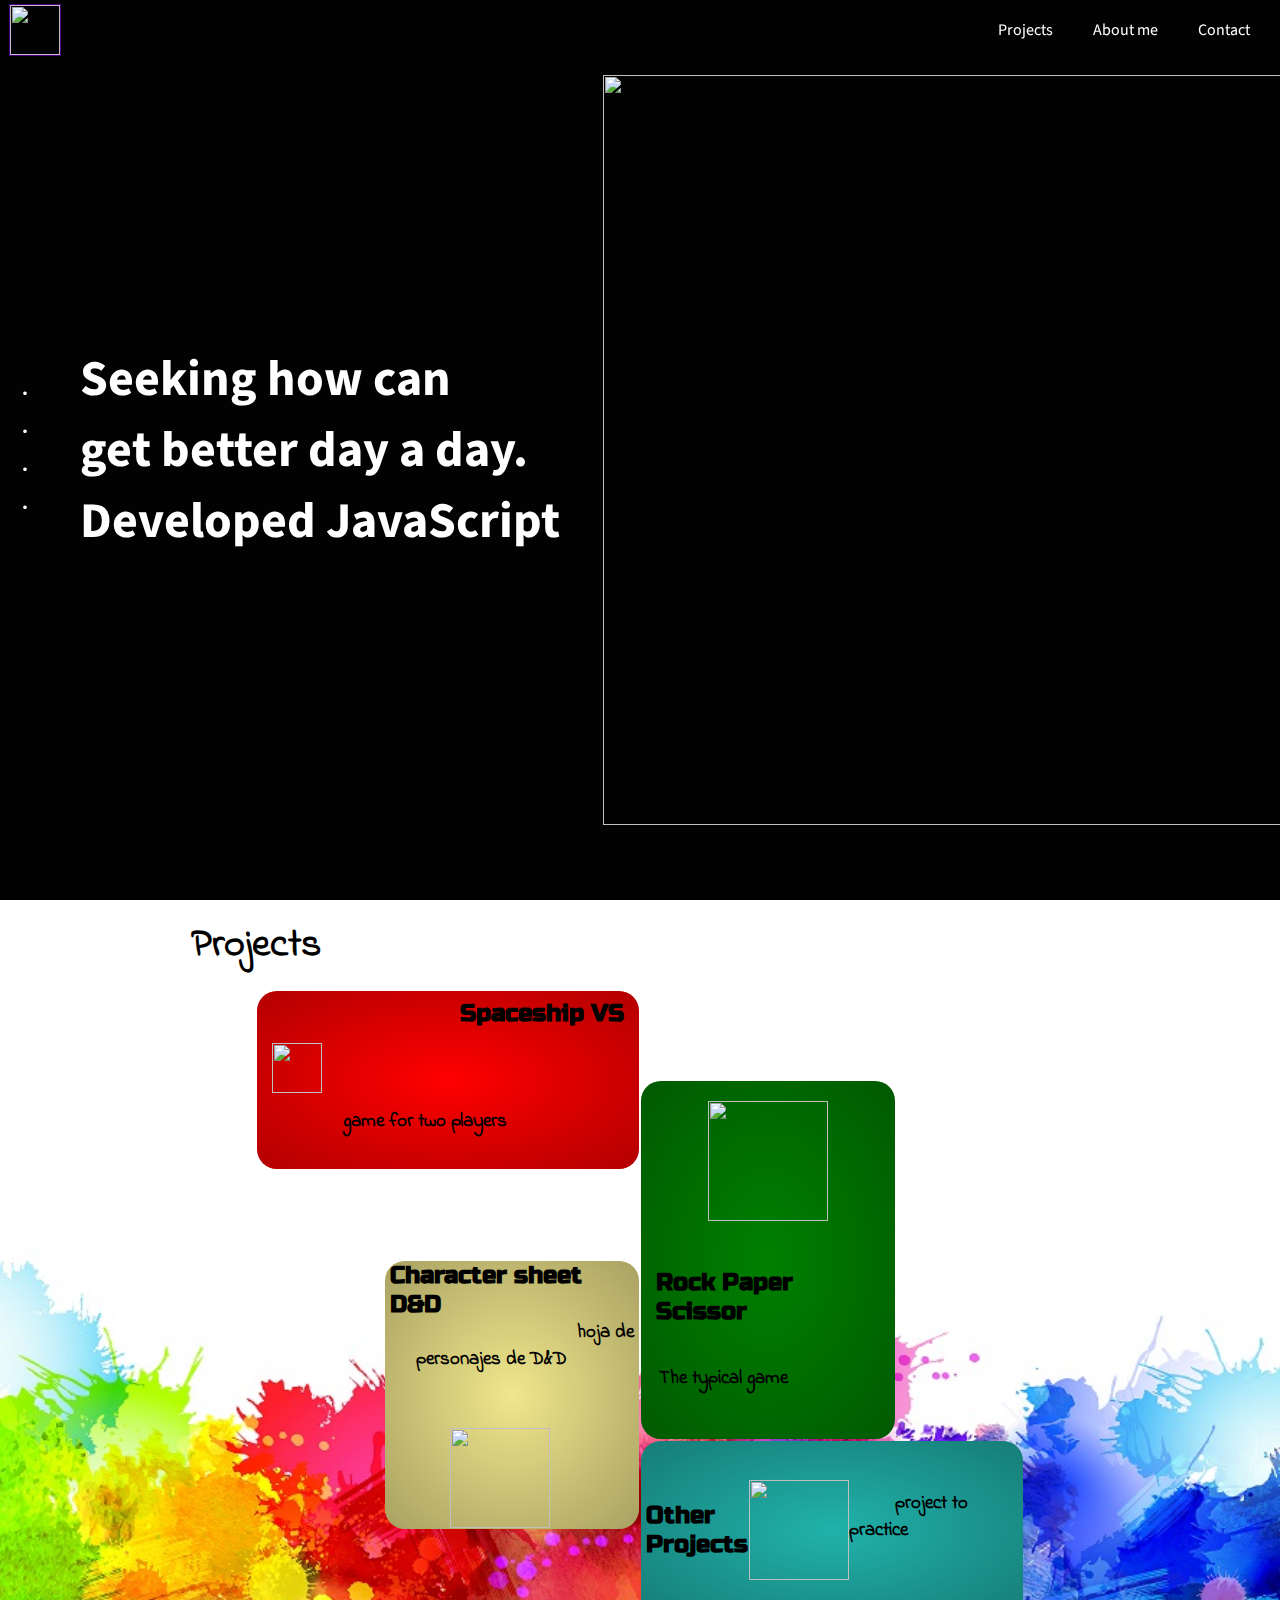
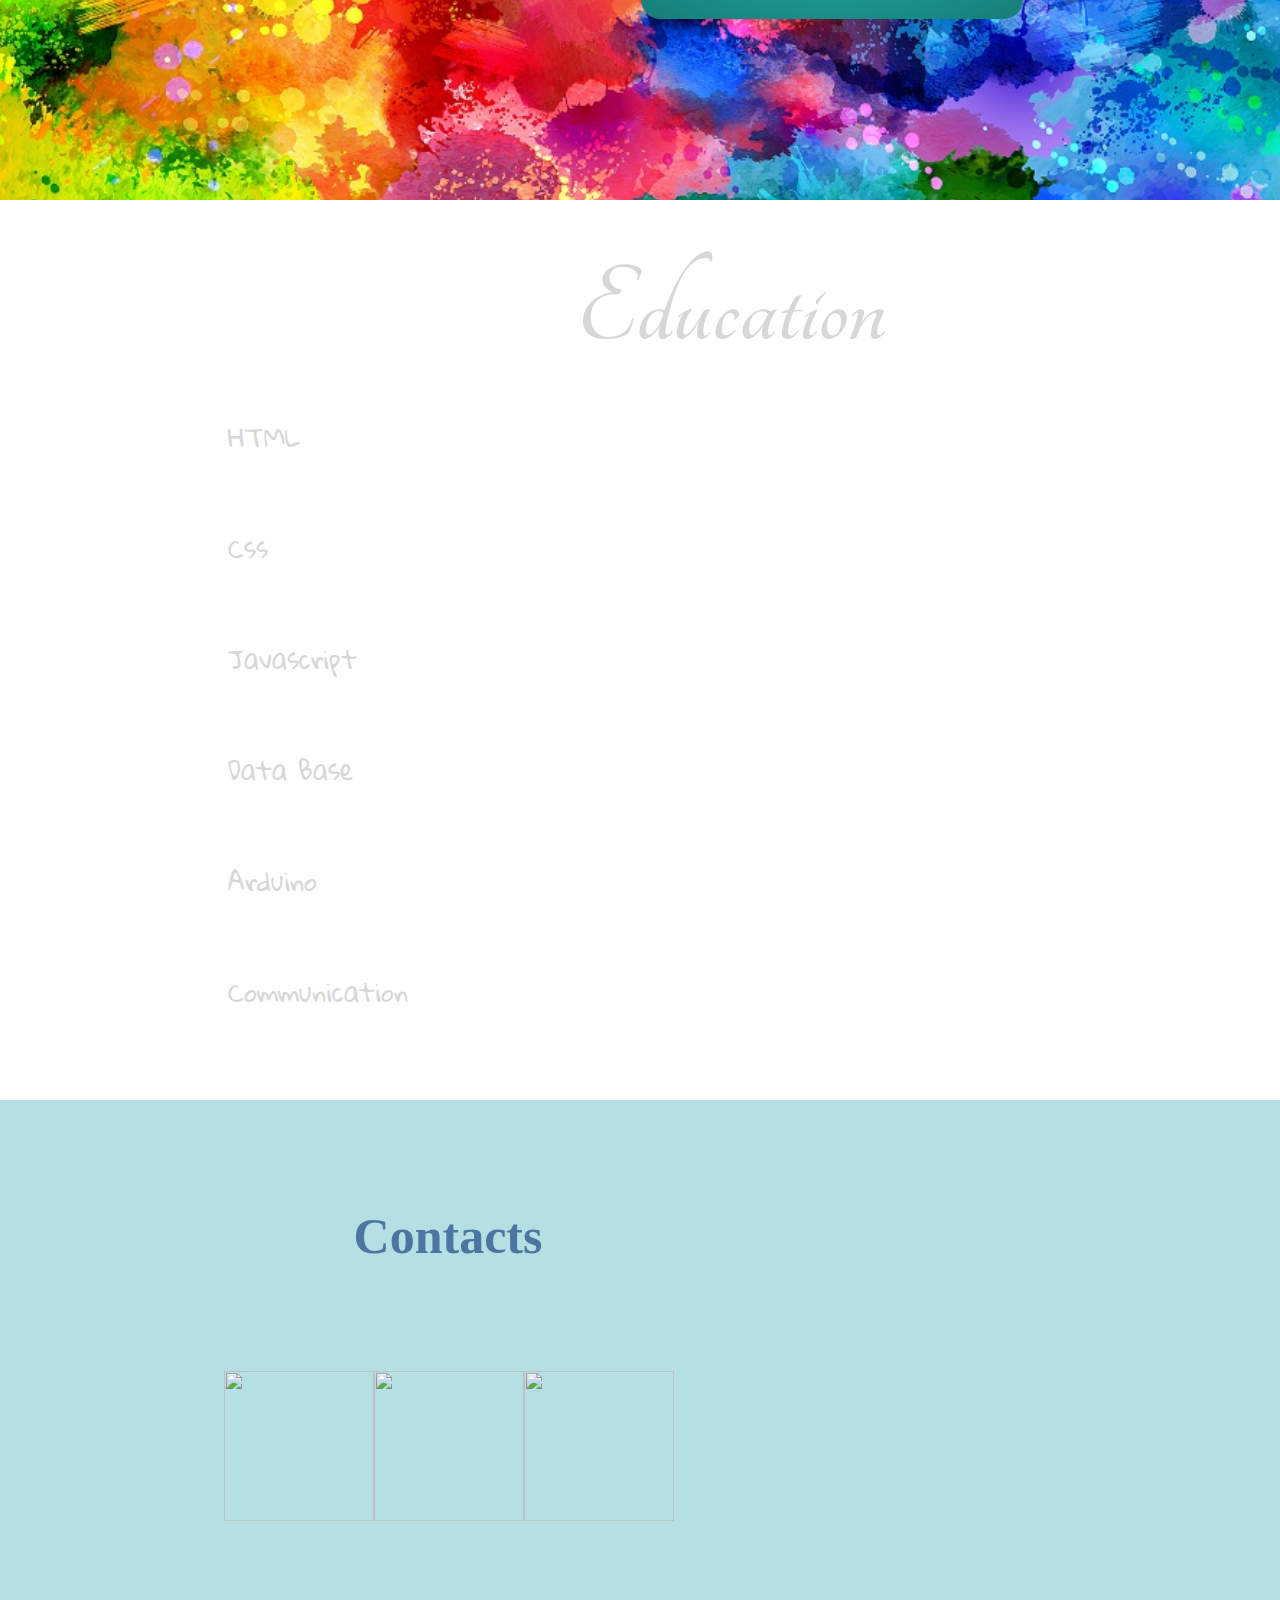
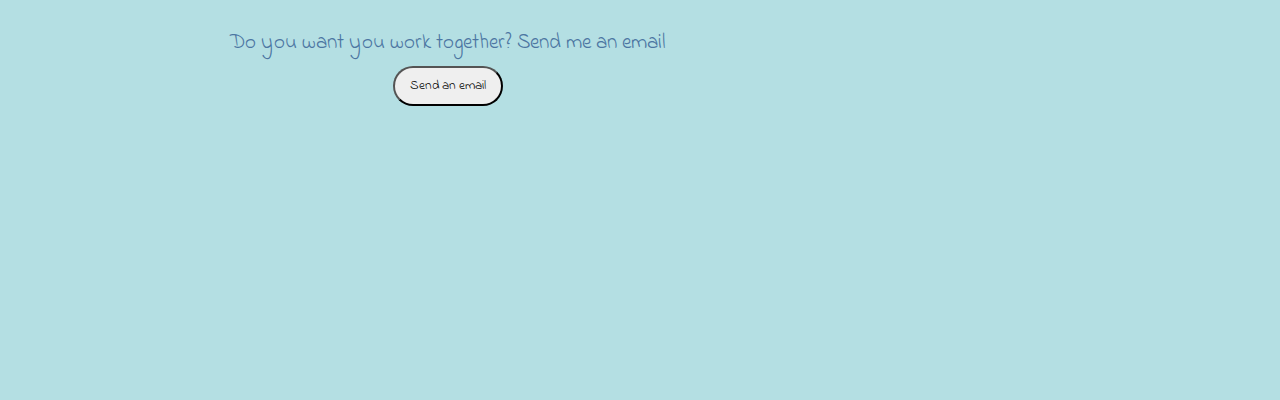
==== commit 6532bbe4: "añadido navecitas" ====
--- a/index.html
+++ b/index.html
@@ -168,9 +168,9 @@
                 <img src="https://pluspng.com/img-png/linkedin-png-256x256-px-linkedin-logo-png-download-256.png" alt="">
             </div>
             <div class="footer__contact--email">
-                <p>Want you work together? Send me a email</p>
+                <p>Do you want you work together? Send me an email</p>
                 <div class="footer__contact--email--send">
-                    <input id="send" class="button" type="button" value="Send email">
+                    <input id="send" class="button" type="button" value="Send an email">
                 </div>
             </div>
         </div>
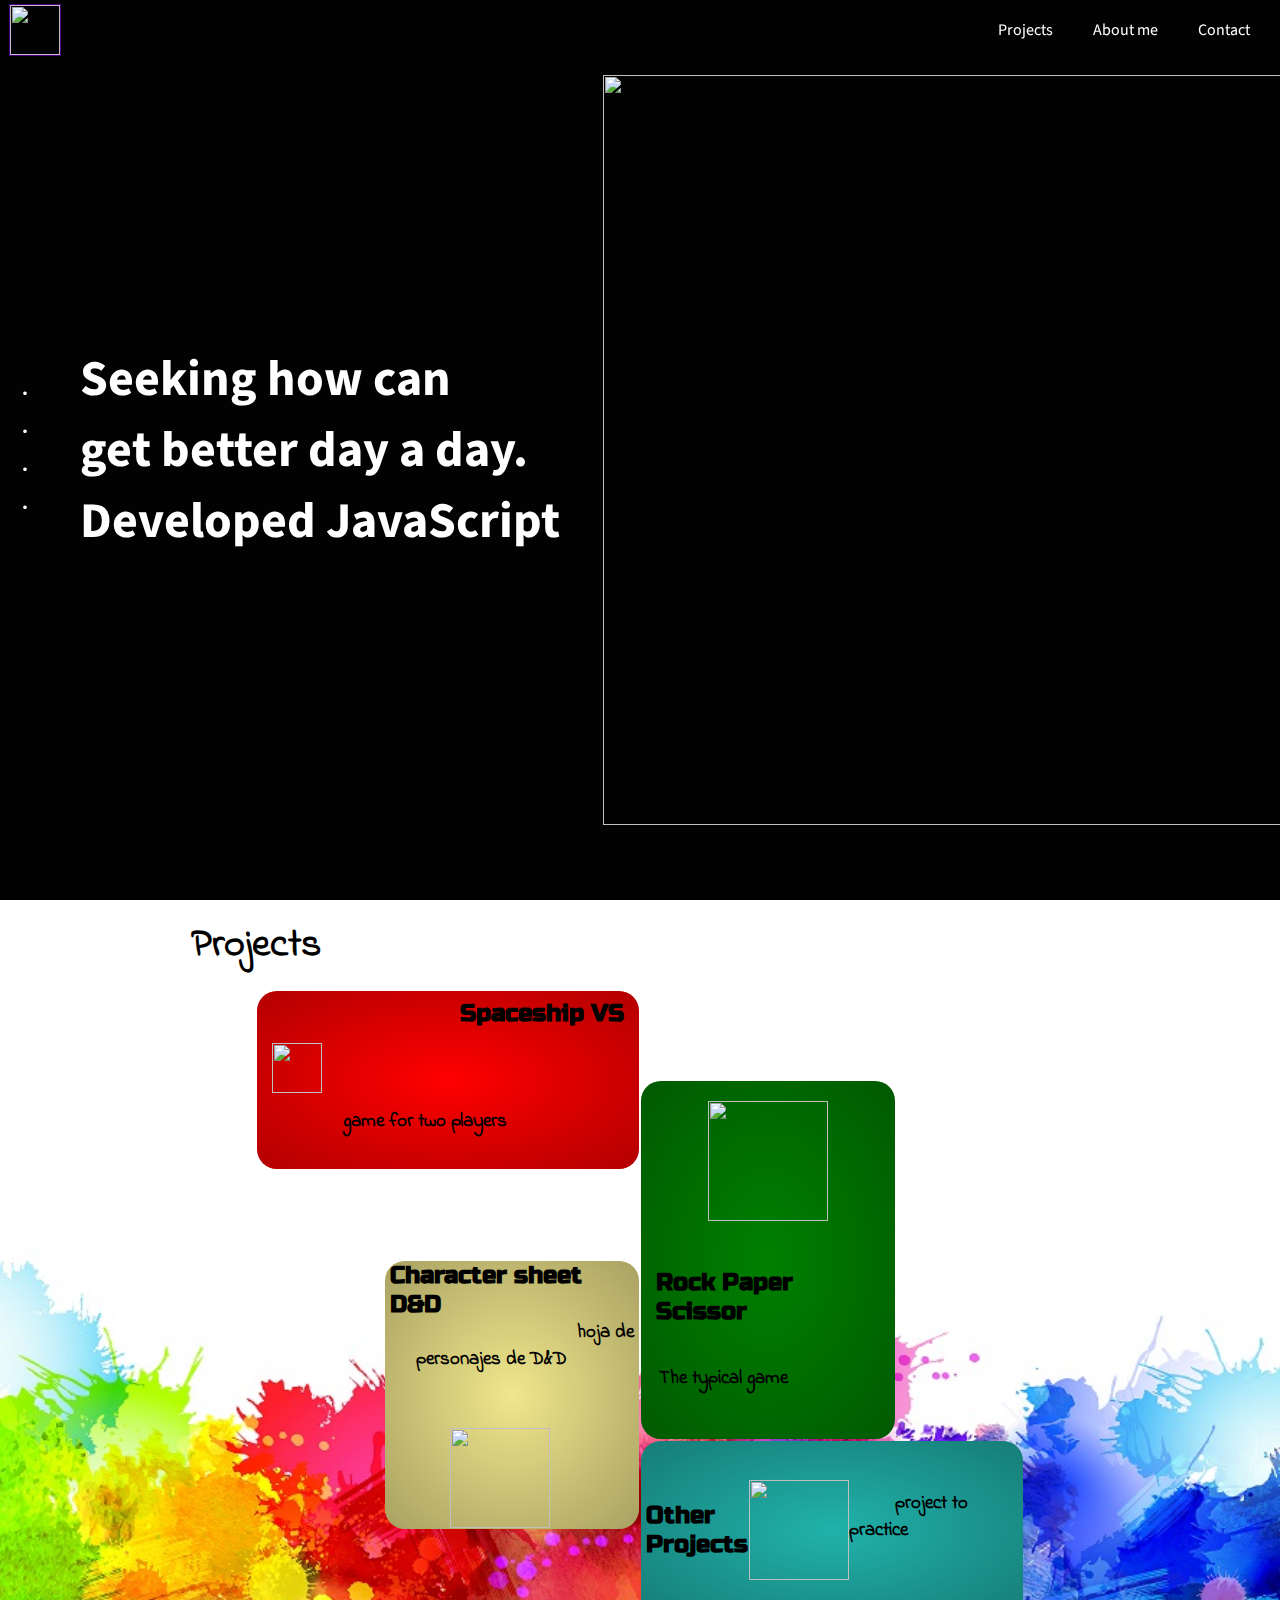
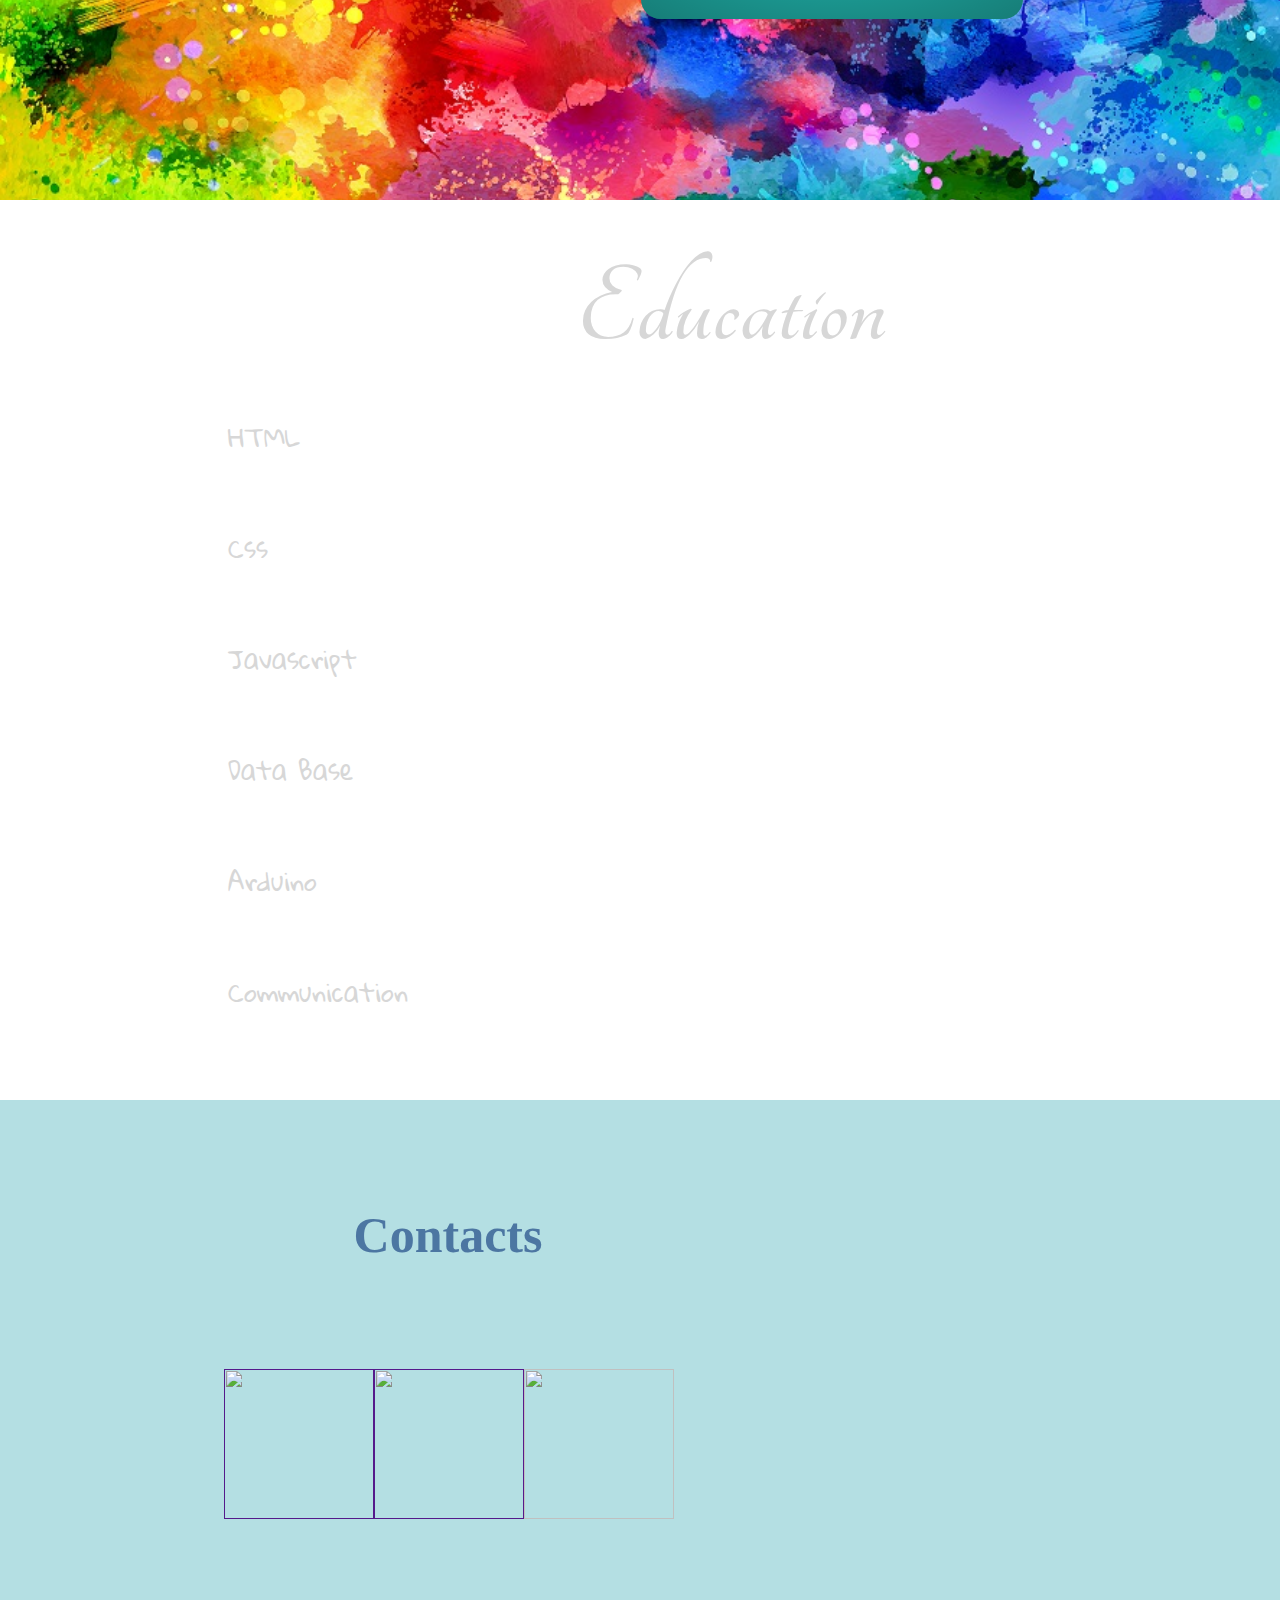
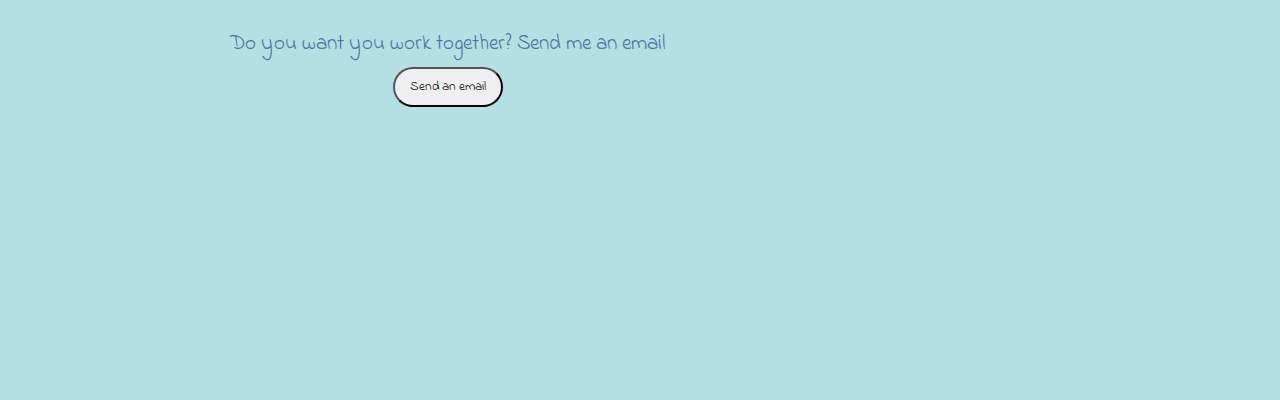
==== commit 0b1d9959: "url de contactos" ====
--- a/index.html
+++ b/index.html
@@ -16,6 +16,7 @@
         <a id="globalNavEducation" class="nav--education"><p class="point--education">·</p><span class="point--education--title"> Education</span></a>
         <a id="globalNavContact" class="nav--contact"><p class="point--contact">·</p><span class="point--contact--title"> Contact</span></a>
     </nav>
+
     <header class="header" id="header">
         <div class="header__top">
             <figure class="header__top__figure">
@@ -163,9 +164,14 @@
         <div class="footer__contacts">
             <h1 class="footer__contacts--title">Contacts</h1>
             <div class="footer__contacts--red">
-                <img src="https://i.pinimg.com/originals/58/f4/72/58f4723d8f23906bdcb058604075ad2a.png" alt="">
-                <img src="https://i.ibb.co/nsYnw0h/git-logo.png" alt="">
-                <img src="https://pluspng.com/img-png/linkedin-png-256x256-px-linkedin-logo-png-download-256.png" alt="">
+                <a href="">
+                    <img src="https://i.pinimg.com/originals/58/f4/72/58f4723d8f23906bdcb058604075ad2a.png" alt="">
+                </a>
+                <a href="">
+                    <img src="https://i.ibb.co/nsYnw0h/git-logo.png" alt="">
+                </a>
+                <a href="https://www.linkedin.com/in/desarrolladorenriquerodriguez/">
+                    <img src="https://pluspng.com/img-png/linkedin-png-256x256-px-linkedin-logo-png-download-256.png" alt=""></a>
             </div>
             <div class="footer__contact--email">
                 <p>Do you want you work together? Send me an email</p>
@@ -175,6 +181,7 @@
             </div>
         </div>
     </footer>
+
     <script type="module" src="./assets/index.js"></script>
 </body>
 </html> 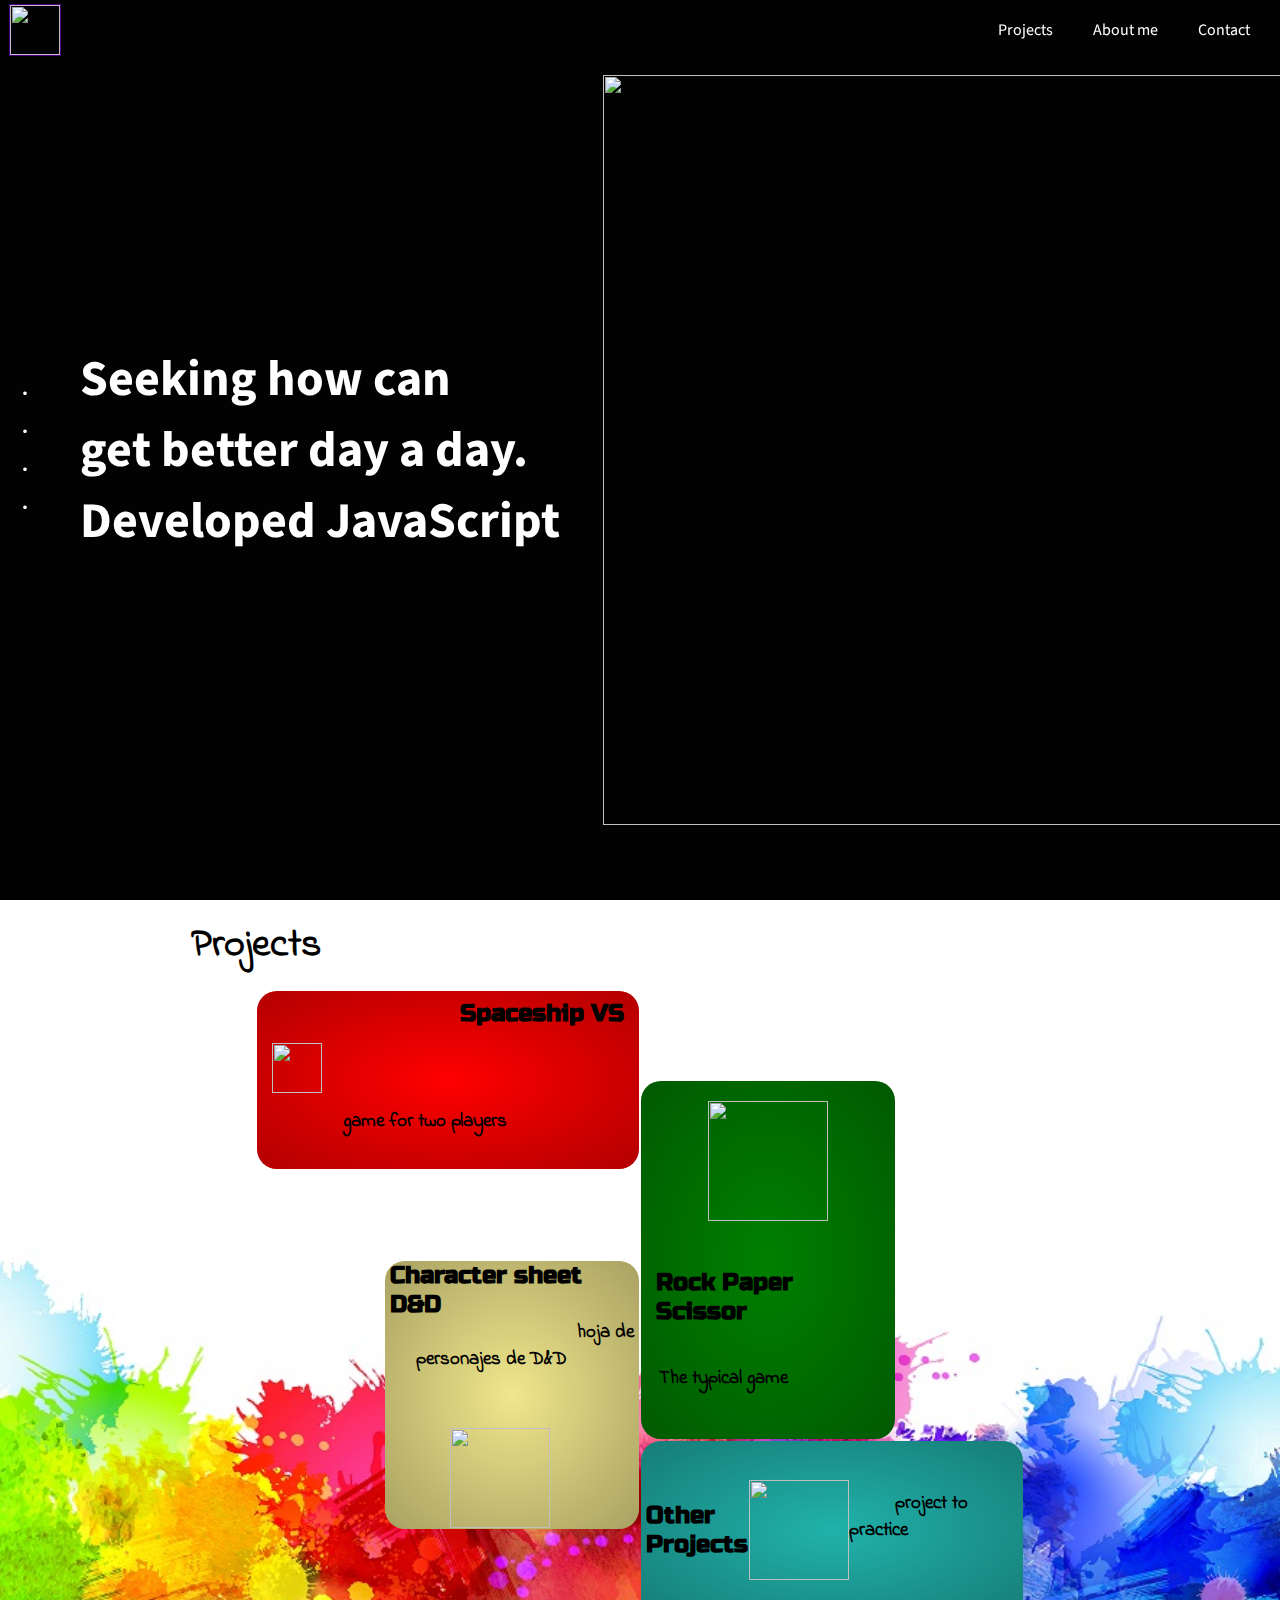
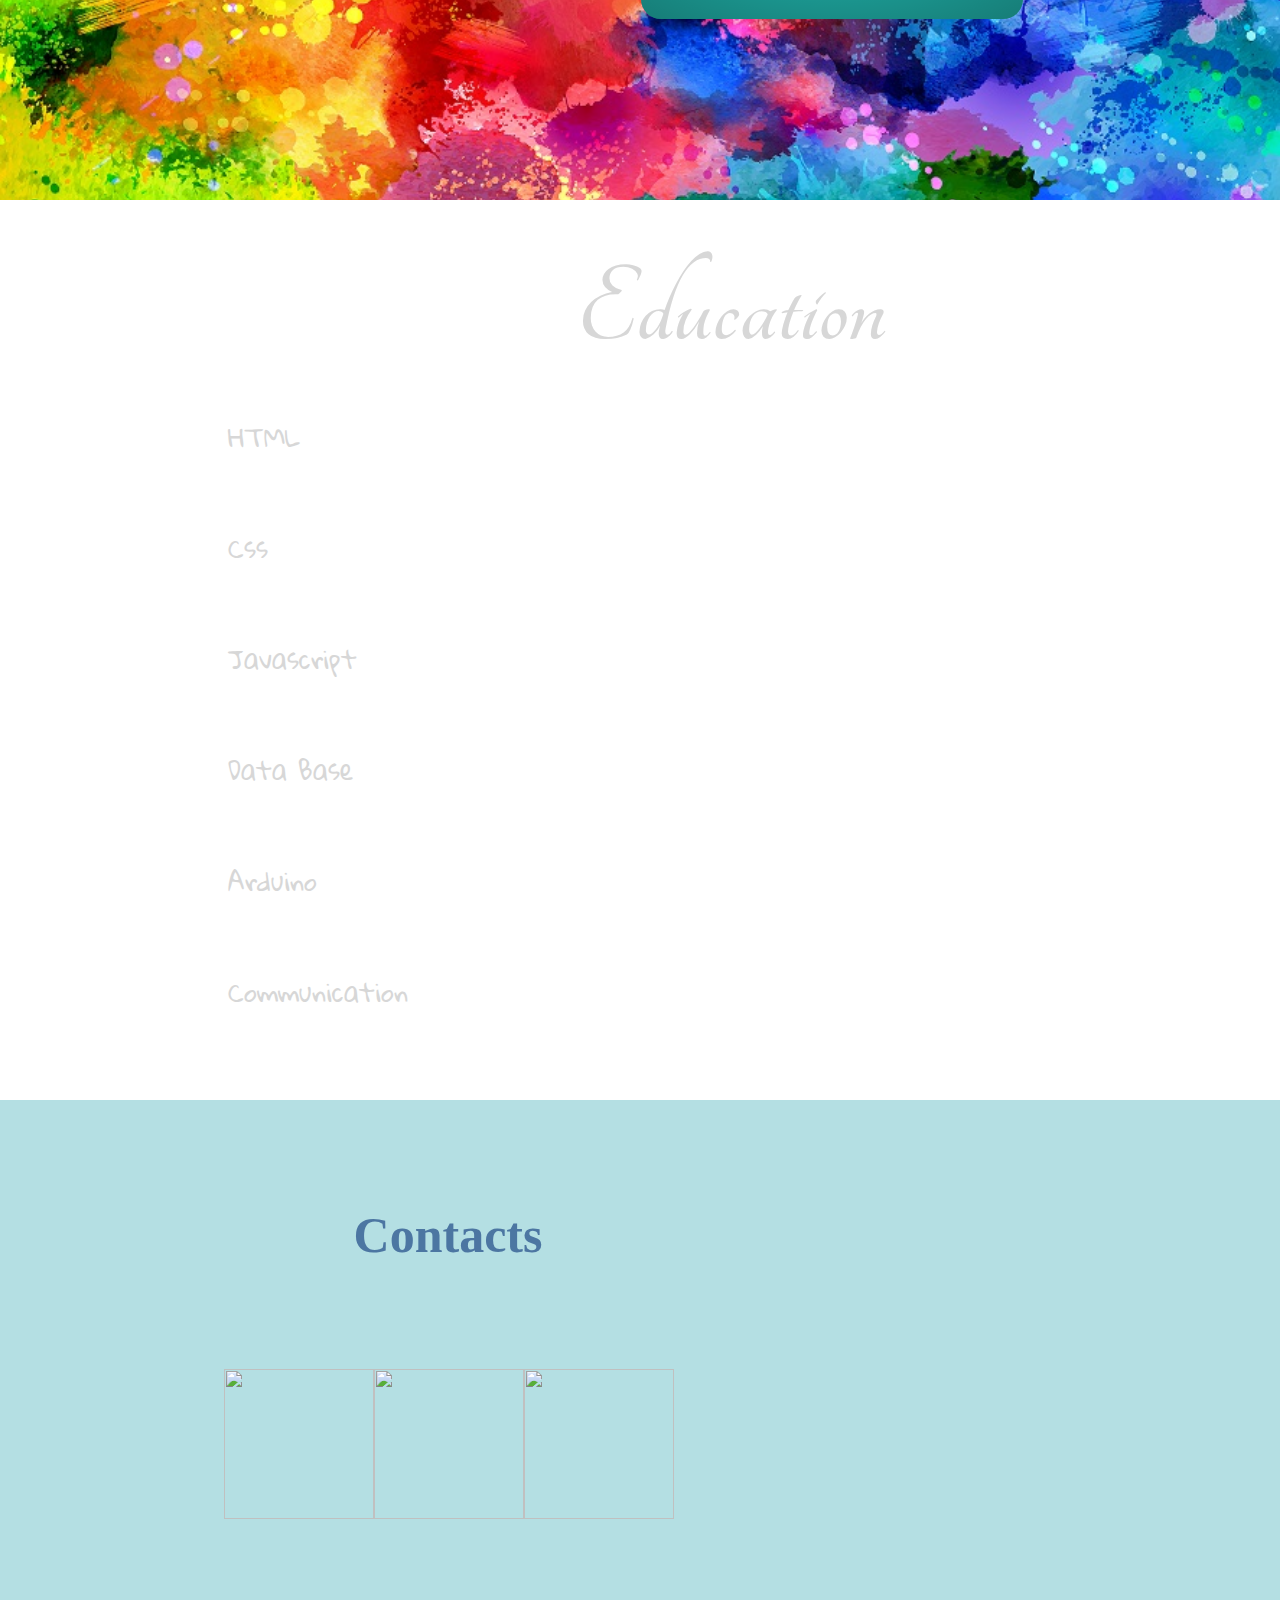
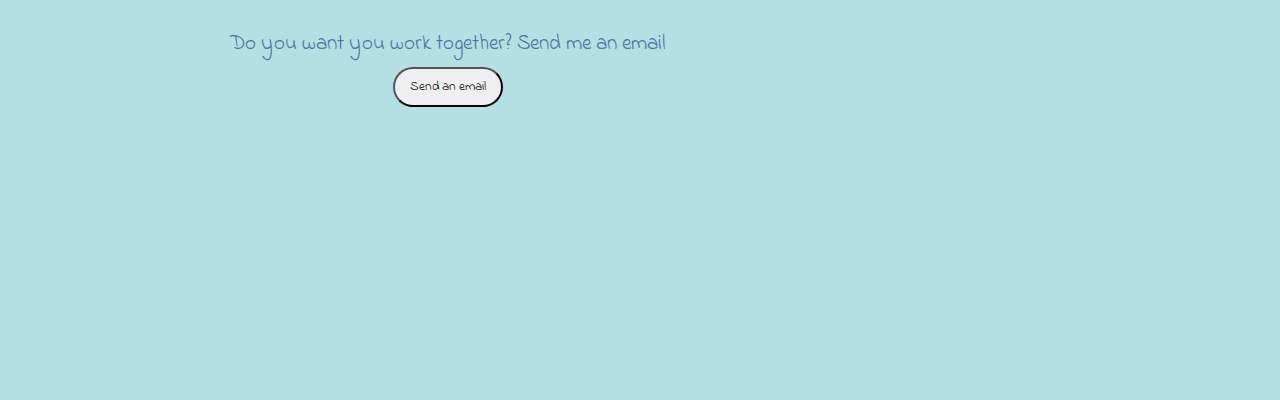
==== commit fe01d077: "arreglo" ====
--- a/index.html
+++ b/index.html
@@ -164,10 +164,10 @@
         <div class="footer__contacts">
             <h1 class="footer__contacts--title">Contacts</h1>
             <div class="footer__contacts--red">
-                <a href="">
+                <a href="https://www.facebook.com/Enrique-Rodriguez-Desarrolador-101686708213107">
                     <img src="https://i.pinimg.com/originals/58/f4/72/58f4723d8f23906bdcb058604075ad2a.png" alt="">
                 </a>
-                <a href="">
+                <a href="https://github.com/EnriqueRodriguezDv">
                     <img src="https://i.ibb.co/nsYnw0h/git-logo.png" alt="">
                 </a>
                 <a href="https://www.linkedin.com/in/desarrolladorenriquerodriguez/">
